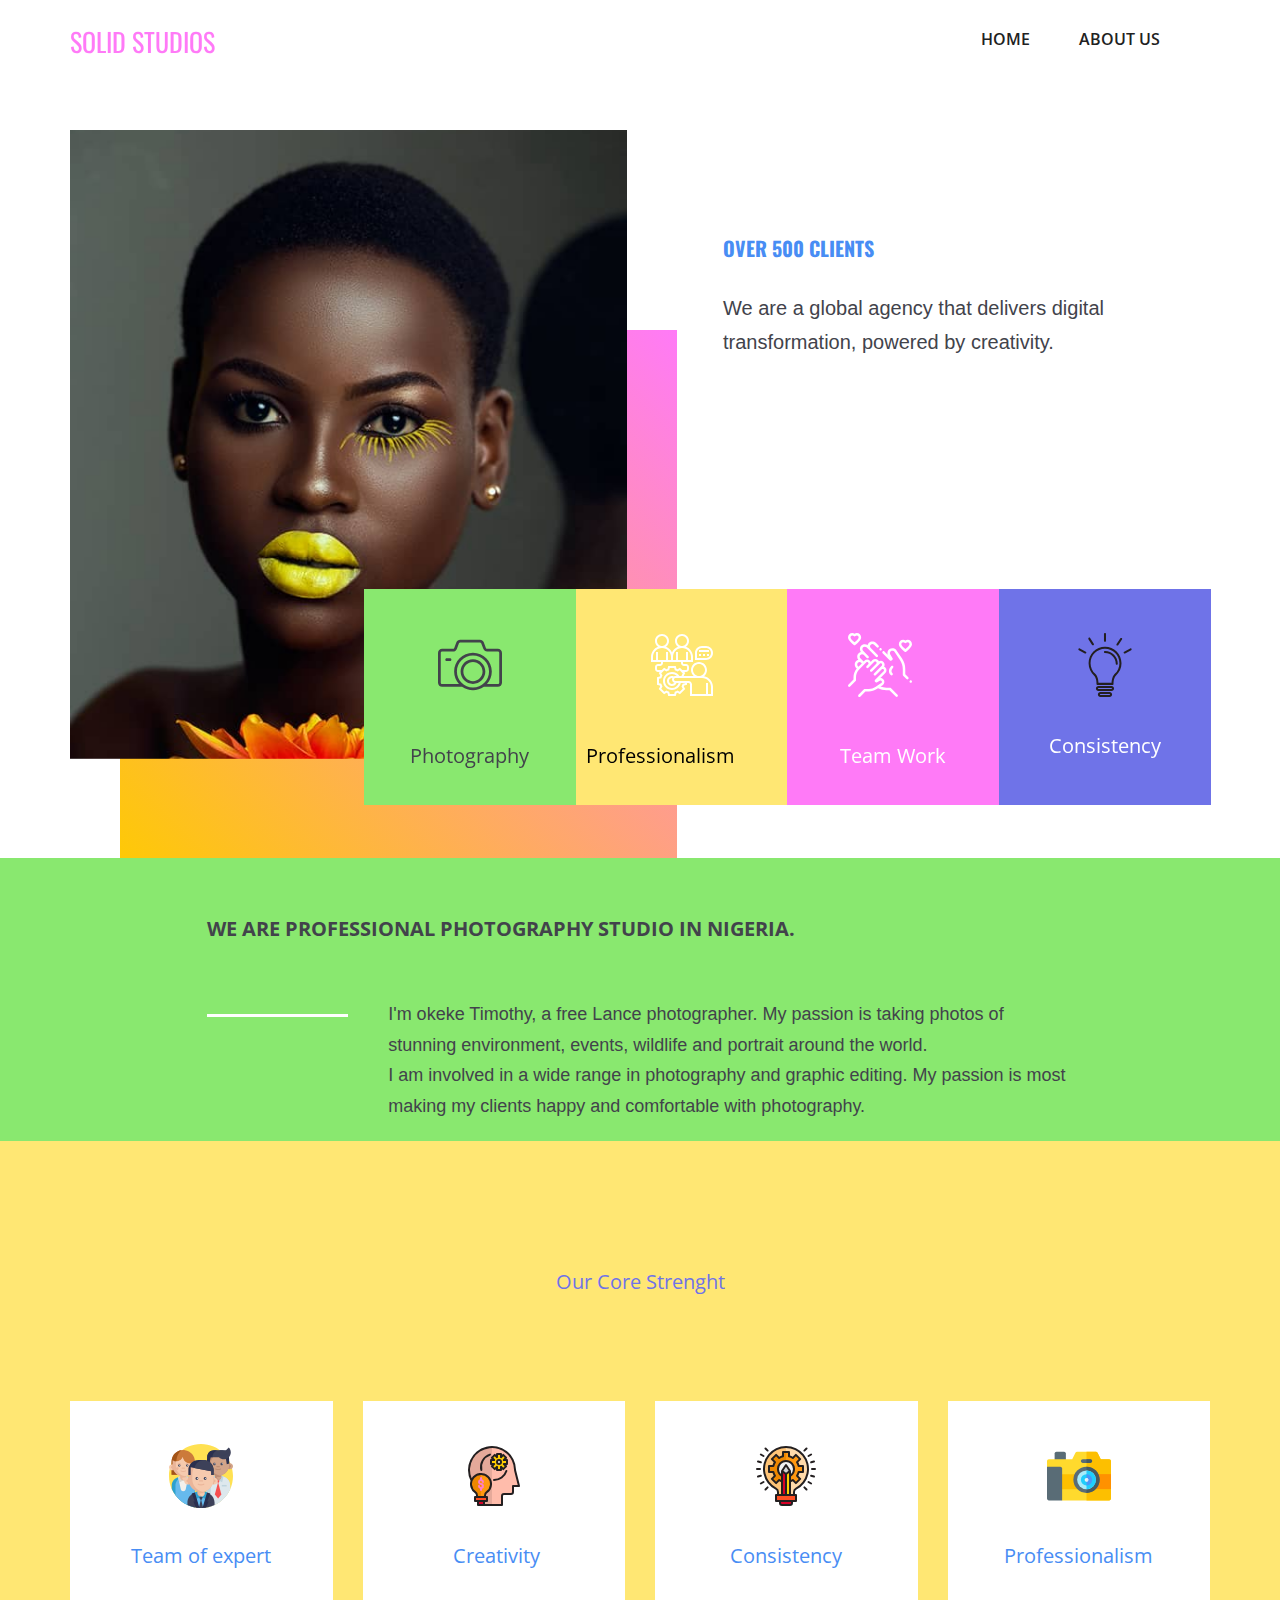
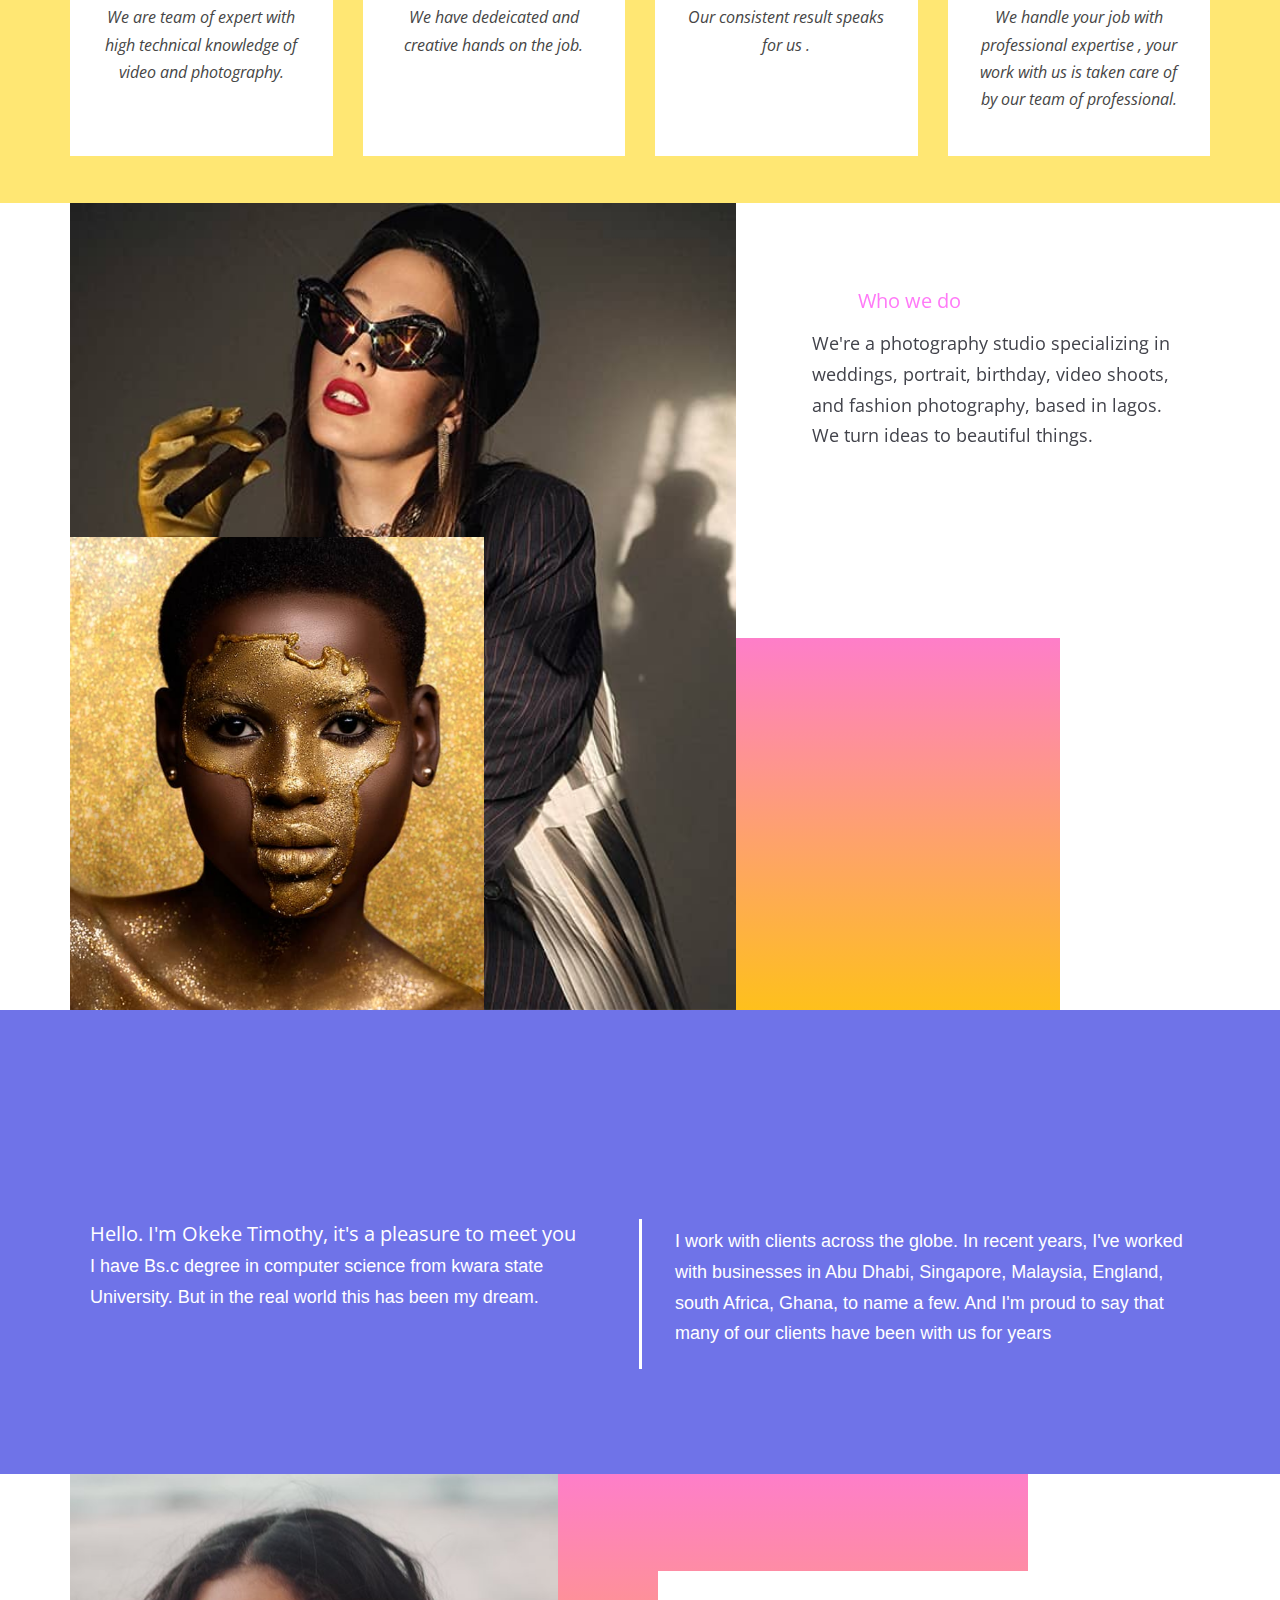
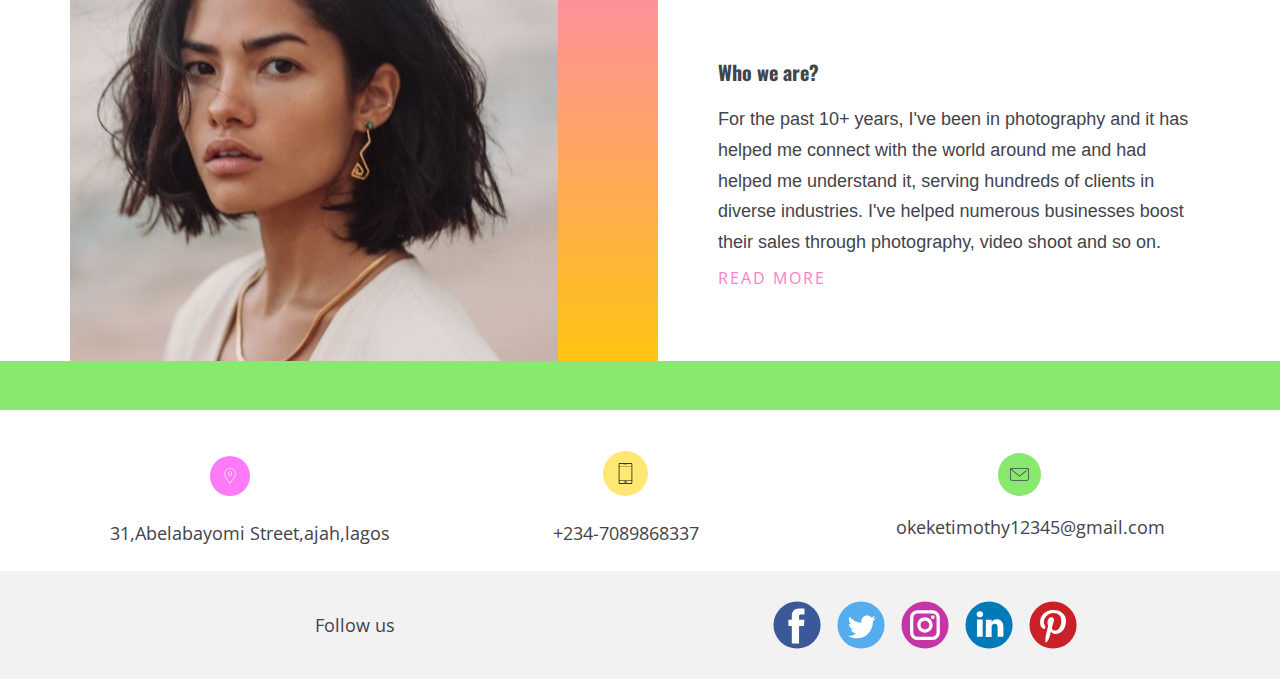
==== index.html @ 41b37c4f "first commit" ====
<!DOCTYPE html>
<html style="font-size: 16px;">

<head>
    <meta name="viewport" content="width=device-width, initial-scale=1.0">
    <meta charset="utf-8">
    <meta name="keywords" content="WHO SAID EDUCATION WAS BORING?, Best Pre School Education!, Service We Provide, Innovative Methodsof Teaching, Best Pre School Education!, Make your Children's life Special, Relaxation and comfort">
    <meta name="description" content="">
    <meta name="page_type" content="np-template-header-footer-from-plugin">
    <title>index</title>
    <link rel="stylesheet" href="solid.css" media="screen">
    <link rel="stylesheet" href="index.css" media="screen">
    <script class="u-script" type="text/javascript" src="jquery.js" defer=""></script>
    <script class="u-script" type="text/javascript" src="solid.js" defer=""></script>
    <link id="u-google-font" rel="stylesheet" href="https://fonts.googleapis.com/css?family=Oswald:200,300,400,500,600,700|Open+Sans:300,300i,400,400i,600,600i,700,700i,800,800i|arial">








    <script type="application/ld+json">
        {
        		"@context": "http://schema.org",
        		"@type": "Organization",
        		"name": "",
        		"url": "index.html",
        		"sameAs": []
        }
    </script>
    <meta property="og:title" content="index">
    <meta property="og:type" content="website">
    <meta name="theme-color" content="#fe7ec9">
    <link rel="canonical" href="index.html">
    <meta property="og:url" content="index.html">
</head>

<body data-home-page-name='index' class="u-backlink-hidden u-body">
    <header class="u-align-left-md u-align-left-sm u-align-left-xs u-clearfix u-header" id="sec-d515">
        <div class="u-align-left u-clearfix u-sheet u-sheet-1">
            <h3 class="u-headline u-text u-text-custom-color-1 u-text-1" data-animation-name="lightSpeedIn" data-animation-duration="1000" data-animation-delay="0" data-animation-direction="">
                <a href="/"></a>
                <a href="/">SOLID STUDIOS</a>
            </h3>
            <nav class="u-menu u-menu-dropdown u-offcanvas u-menu-1">
                <div class="menu-collapse" style="text-transform: uppercase; font-weight: 600;">
                    <a class="u-btn-text u-nav-link" href="#" style="padding: 4px 0; font-size: calc(1em + 8px);">
              <svg class="u-svg-link" preserveAspectRatio="xMidYMin slice" viewBox="0 0 302 302" style="undefined"><use xmlns:xlink="http://www.w3.org/1999/xlink" xlink:href="#svg-a760"></use></svg>
              <svg xmlns="http://www.w3.org/2000/svg" xmlns:xlink="http://www.w3.org/1999/xlink" version="1.1" id="svg-a760" x="0px" y="0px" viewBox="0 0 302 302" style="enable-background:new 0 0 302 302;" xml:space="preserve" class="u-svg-content"><g><rect y="36" width="302" height="30"></rect><rect y="236" width="302" height="30"></rect><rect y="136" width="302" height="30"></rect>
</g><g></g><g></g><g></g><g></g><g></g><g></g><g></g><g></g><g></g><g></g><g></g><g></g><g></g><g></g><g></g></svg>
            </a>
                </div>
                <div class="u-custom-menu u-nav-container">
                    <ul class="u-nav u-spacing-25 u-unstyled u-nav-1">
                        <li class="u-nav-item">
                            <a class="u-button-style u-nav-link u-text-grey-dark-3" href="index.html" style="padding: 6px 10px;">Home</a>
                        </li>
                        <li class="u-nav-item">
                            <a class="u-button-style u-nav-link u-text-grey-dark-3" href="about.html" style="padding: 6px 10px;">About Us</a>
                        </li>
                    </ul>
                </div>
                <div class="u-custom-menu u-nav-container-collapse">
                    <div class="u-black u-container-style u-inner-container-layout u-opacity u-opacity-95 u-sidenav">
                        <div class="u-menu-close"></div>
                        <ul class="u-align-center u-nav u-popupmenu-items u-unstyled u-nav-2">
                            <li class="u-nav-item">
                                <a class="u-button-style u-nav-link" href="index.html" style="padding: 6px 10px;">Home</a>
                            </li>
                            <li class="u-nav-item">
                                <a class="u-button-style u-nav-link" href="about.html" style="padding: 6px 10px;">About Us</a>
                            </li>
                        </ul>
                    </div>
                    <div class="u-black u-menu-overlay u-opacity u-opacity-70"></div>
                </div>
            </nav>
        </div>
    </header>

    <section class="u-clearfix u-white u-section-1" id="sec-fad6">
        <div class="u-clearfix u-sheet u-sheet-1">
            <div class="u-align-left u-container-style u-expanded-width-xs u-group u-similar-fill u-group-1">
                <div class="u-container-layout u-container-layout-1">
                    <h1 class="u-text u-text-custom-color-4 u-text-1">OVER 500 CLIENTS</h1>
                    <p class="u-custom-font u-font-arial u-text u-text-2">We are a global agency that delivers digital transformation, powered by creativity.</p>
                </div>
            </div>
            <div class="u-expanded-width-xs u-gradient u-shape u-shape-rectangle u-shape-1"></div>
            <img src="images/f1.jpeg" alt="" class="u-expanded-width-sm u-expanded-width-xs u-image u-image-default u-image-1" data-animation-name="fadeIn" data-animation-duration="1000" data-animation-delay="0" data-animation-direction="">
            <div class="u-clearfix u-expanded-width-sm u-expanded-width-xs u-layout-wrap u-layout-wrap-1">
                <div class="u-layout">
                    <div class="u-layout-row">
                        <div class="u-container-style u-custom-color-2 u-layout-cell u-left-cell u-size-15 u-size-30-md u-layout-cell-1" data-animation-name="bounceIn" data-animation-duration="1000" data-animation-delay="0" data-animation-direction="">
                            <div class="u-container-layout">
                                <span class="u-icon u-icon-circle u-icon-1">
                    <svg class="u-svg-link" preserveAspectRatio="xMidYMin slice" viewBox="0 0 464 464" style=""><use xmlns:xlink="http://www.w3.org/1999/xlink" xlink:href="#svg-e6e0"></use></svg>
                    <svg xmlns="http://www.w3.org/2000/svg" xmlns:xlink="http://www.w3.org/1999/xlink" version="1.1" id="svg-e6e0" x="0px" y="0px" viewBox="0 0 464 464" style="enable-background:new 0 0 464 464;" xml:space="preserve" class="u-svg-content"><g><g><path d="M433.833,114.351h-77.35c-4.121,0.023-7.831-2.492-9.337-6.328l-15.382-40.272c-4.473-11.602-15.579-19.294-28.013-19.4    h-142.5c-12.442,0.128-23.546,7.837-28.013,19.45l-15.381,40.127c-1.496,3.858-5.202,6.407-9.34,6.423h-78.35    C13.538,114.443,0.083,127.907,0,144.536v216.142c0,16.542,13.625,29.673,30.167,29.673h144.247    c47.329,33.731,110.843,33.731,158.172,0h101.247c16.542,0,30.167-13.131,30.167-29.673V144.536    C463.917,127.907,450.462,114.443,433.833,114.351z M253.5,395.976c-64.328-0.073-116.458-52.203-116.53-116.531    c0.001-64.358,52.173-116.53,116.531-116.529s116.53,52.173,116.529,116.531C370.029,343.804,317.857,395.976,253.5,395.976z     M444,360.678c-0.113,5.457-4.628,9.788-10.085,9.675c-0.027-0.001-0.055-0.001-0.082-0.002h-78.852    c22.613-24.935,35.111-57.409,35.049-91.07c0-75.283-61.247-136.449-136.53-136.449s-136.53,61.125-136.53,136.409    c-0.062,33.673,12.435,66.16,35.049,91.11H30.167c-5.455,0.159-10.006-4.135-10.165-9.591c-0.001-0.027-0.001-0.055-0.002-0.082    V144.536c0.069-5.589,4.578-10.106,10.167-10.185h78.35c12.394-0.011,23.514-7.62,28.013-19.169l15.382-40.269    c1.48-3.889,5.177-6.486,9.337-6.562h142.5c4.168,0.095,7.861,2.709,9.337,6.608l15.383,40.13    c4.489,11.57,15.604,19.213,28.014,19.262h77.35c5.589,0.079,10.098,4.596,10.167,10.185L444,360.678z"></path>
</g>
</g><g><g><path d="M253.5,189.751c-49.535-0.001-89.691,40.155-89.692,89.69s40.155,89.691,89.69,89.692s89.691-40.155,89.692-89.69    c0,0,0-0.001,0-0.001C343.134,229.93,303.012,189.807,253.5,189.751z M323.19,279.442c-0.041,38.472-31.218,69.65-69.69,69.694    v-0.003c-38.489,0.001-69.691-31.201-69.692-69.69c-0.001-38.489,31.201-69.691,69.69-69.692    C291.987,209.75,323.189,240.952,323.19,279.442C323.19,279.441,323.19,279.442,323.19,279.442z"></path>
</g>
</g><g><g><path d="M87,183.351H63c-5.523,0-10,4.477-10,10s4.477,10,10,10h24c5.523,0,10-4.477,10-10S92.523,183.351,87,183.351z"></path>
</g>
</g><g></g><g></g><g></g><g></g><g></g><g></g><g></g><g></g><g></g><g></g><g></g><g></g><g></g><g></g><g></g></svg>
                  </span>
                                <p class="u-align-center u-text u-text-3">Photography</p>
                            </div>
                        </div>
                        <div class="u-container-style u-custom-color-3 u-layout-cell u-size-15 u-size-30-md u-layout-cell-2" data-animation-name="bounceIn" data-animation-duration="1000" data-animation-delay="0" data-animation-direction="">
                            <div class="u-container-layout">
                                <span class="u-icon u-icon-circle u-text-body-alt-color u-icon-2">
                    <svg class="u-svg-link" preserveAspectRatio="xMidYMin slice" viewBox="0 0 64 64" style=""><use xmlns:xlink="http://www.w3.org/1999/xlink" xlink:href="#svg-3c6d"></use></svg>
                    <svg xmlns="http://www.w3.org/2000/svg" id="svg-3c6d" enable-background="new 0 0 64 64" viewBox="0 0 64 64" class="u-svg-content"><path d="m54.049 43.199c1.799-1.469 2.951-3.701 2.951-6.199 0-4.411-3.589-8-8-8s-8 3.589-8 8c0 2.39 1.059 4.533 2.726 6h-9.745c-.066-.155-.12-.311-.192-.466l1.493-2.465-1.069-1.069h1.787c1.654 0 3-1.346 3-3v-2c0-1.654-1.346-3-3-3h-2c-.552 0-1-.448-1-1v-1h10v-5c0-4.663-2.921-8.647-7.025-10.245 1.825-1.265 3.025-3.372 3.025-5.755 0-3.859-3.141-7-7-7s-7 3.141-7 7c0 2.383 1.2 4.49 3.025 5.755-2.673 1.041-4.837 3.093-6.025 5.689-1.188-2.596-3.352-4.649-6.025-5.689 1.825-1.265 3.025-3.372 3.025-5.755 0-3.859-3.141-7-7-7s-7 3.141-7 7c0 2.383 1.2 4.49 3.025 5.755-4.104 1.598-7.025 5.582-7.025 10.245v5h10v1c0 .552-.448 1-1 1h-2c-1.654 0-3 1.346-3 3v2c0 1.654 1.346 3 3 3h1.787l-1.069 1.069 1.492 2.465c-.154.331-.293.663-.416.995l-2.794.687v7.568l2.794.687c.123.332.262.664.416.995l-1.492 2.465 5.352 5.352 2.465-1.492c.33.154.663.293.995.416l.686 2.793h7.568l.687-2.794c.332-.123.664-.262.995-.416l2.465 1.492 5.352-5.352-1.492-2.465c.154-.33.293-.663.416-.995l2.793-.686v-1.784h1.5c.827 0 1.5.673 1.5 1.5v11.5h23v-9c0-5.365-3.863-9.838-8.951-10.801zm-11.049-6.199c0-3.309 2.691-6 6-6s6 2.691 6 6-2.691 6-6 6-6-2.691-6-6zm-16-29c0-2.757 2.243-5 5-5s5 2.243 5 5-2.243 5-5 5-5-2.243-5-5zm5 7c4.963 0 9 4.037 9 9v3h-3v-8h-2v8h-8v-8h-2v8h-3v-3c0-4.963 4.037-9 9-9zm-25-7c0-2.757 2.243-5 5-5s5 2.243 5 5-2.243 5-5 5-5-2.243-5-5zm-4 16c0-4.963 4.037-9 9-9s9 4.037 9 9v3h-3v-8h-2v8h-8v-8h-2v8h-3zm5 13c-.552 0-1-.448-1-1v-2c0-.552.448-1 1-1h2c1.654 0 3-1.346 3-3v-1h8 2 8v1c0 1.654 1.346 3 3 3h2c.552 0 1 .448 1 1v2c0 .552-.448 1-1 1h-3.787l-2.282-2.282-2.465 1.492c-.331-.154-.663-.293-.995-.416l-.687-2.794h-7.568l-.687 2.794c-.332.123-.664.262-.995.416l-2.465-1.492-2.282 2.282zm27 13.216-2.345.577-.17.534c-.182.573-.425 1.154-.723 1.727l-.259.498 1.255 2.074-3.133 3.133-2.074-1.255-.498.259c-.573.298-1.154.541-1.725.722l-.536.169-.576 2.346h-4.432l-.577-2.345-.534-.17c-.573-.182-1.154-.425-1.727-.723l-.498-.259-2.074 1.255-3.133-3.133 1.255-2.074-.259-.498c-.298-.573-.541-1.154-.722-1.725l-.169-.536-2.346-.576v-4.432l2.347-.577.169-.536c.181-.57.424-1.151.722-1.725l.259-.498-1.255-2.074 3.133-3.133 2.074 1.255.498-.259c.573-.298 1.154-.541 1.725-.722l.536-.169.576-2.346h4.432l.577 2.347.536.169c.57.181 1.151.424 1.725.722l.498.259 2.074-1.255 3.133 3.133-1.255 2.074.259.498c.009.018.017.036.026.054h-2.329c-1.663-2.475-4.46-4.001-7.46-4.001-4.963 0-9 4.037-9 9s4.037 9 9 9c4.231 0 7.858-2.953 8.775-7h4.225zm-10.611-.414c-.554.733-1.424 1.198-2.389 1.198-1.654 0-3-1.346-3-3s1.346-3 3-3c.111 0 .218.03.328.043-.206.445-.328.935-.328 1.457 0 1.539 1.005 2.835 2.389 3.302zm-.459-6.413c-.609-.254-1.266-.389-1.93-.389-2.757 0-5 2.243-5 5s2.243 5 5 5c2.013 0 3.796-1.202 4.581-3h2.125c-.868 2.916-3.571 5-6.706 5-3.859 0-7-3.141-7-7s3.141-7 7-7c1.846 0 3.597.74 4.891 2h-1.391c-.567 0-1.096.149-1.57.389zm37.07 17.611h-3v-11h-2v11h-14v-9.5c0-1.93-1.57-3.5-3.5-3.5h-13c-.827 0-1.5-.673-1.5-1.5s.673-1.5 1.5-1.5h26.5c4.963 0 9 4.037 9 9z"></path><path d="m63 20c0-3.859-3.141-7-7-7h-4c-3.859 0-7 3.141-7 7v7h11c3.859 0 7-3.141 7-7zm-16 0c0-2.757 2.243-5 5-5h4c2.757 0 5 2.243 5 5s-2.243 5-5 5h-9z"></path><path d="m49 21h2v2h-2z"></path><path d="m53 21h2v2h-2z"></path><path d="m57 21h2v2h-2z"></path><path d="m49 17h10v2h-10z"></path></svg>
                  </span>
                                <p class="u-text u-text-black u-text-4">Professionalism</p>
                            </div>
                        </div>
                        <div class="u-container-style u-custom-color-1 u-layout-cell u-size-15 u-size-30-md u-layout-cell-3" data-animation-name="bounceIn" data-animation-duration="1000" data-animation-delay="0" data-animation-direction="">
                            <div class="u-container-layout">
                                <span class="u-icon u-icon-circle u-icon-3">
                    <svg class="u-svg-link" preserveAspectRatio="xMidYMin slice" viewBox="0 0 512 512" style=""><use xmlns:xlink="http://www.w3.org/1999/xlink" xlink:href="#svg-a707"></use></svg>
                    <svg xmlns="http://www.w3.org/2000/svg" xmlns:xlink="http://www.w3.org/1999/xlink" version="1.1" id="svg-a707" x="0px" y="0px" viewBox="0 0 512 512" style="enable-background:new 0 0 512 512;" xml:space="preserve" class="u-svg-content"><g><g><path d="M396.439,494.006l-53.706-53.713c-1.876-1.875-4.419-2.929-7.071-2.929c-0.005,0-0.01,0-0.014,0l-28.815,0.041    c-0.063,0-0.126,0-0.189,0c-15.906,0-31.84-2.925-46.753-8.506l17.291-11.595c7.078-4.746,11.837-11.973,13.402-20.35    c1.564-8.378-0.266-16.836-5.154-23.818c-6.078-8.68-15.866-13.392-25.832-13.392c-0.162,0-0.324,0.001-0.487,0.004l39.829-39.829    c12.083-12.084,12.083-31.746,0-43.83c-2.94-2.94-6.367-5.215-10.099-6.753c2.766-4.702,4.245-10.073,4.245-15.672    c0-8.278-3.224-16.062-9.077-21.916c-5.854-5.854-13.637-9.078-21.916-9.078c-5.599,0-10.969,1.48-15.672,4.246    c-1.538-3.732-3.813-7.159-6.753-10.1c-5.854-5.854-13.637-9.078-21.916-9.078s-16.062,3.224-21.916,9.078l-14.301,14.301    c-1.521-3.351-3.642-6.439-6.322-9.12c-5.854-5.854-13.637-9.077-21.916-9.077c-8.279,0-16.062,3.224-21.916,9.077l-6.339,6.339    L99.271,202.71c-7.486-7.486-7.486-19.667,0-27.153c7.013-7.013,18.145-7.455,25.678-1.33l24.958,24.959    c1.953,1.953,4.512,2.929,7.071,2.929s5.119-0.977,7.071-2.929c3.905-3.905,3.905-10.237,0-14.142l-43.056-43.056    c-7.486-7.487-7.486-19.668,0-27.154c7.486-7.487,19.668-7.486,27.154,0l75.437,75.582c1.953,1.953,4.512,2.929,7.071,2.929    c2.559,0,5.119-0.977,7.071-2.929c3.905-3.905,3.905-10.237,0-14.142l-57.339-57.485c-6.125-7.534-5.682-18.665,1.33-25.677    c7.487-7.486,19.669-7.486,27.154,0l21.008,21.009c3.906,3.906,10.238,3.906,14.142,0c3.905-3.905,3.906-10.237,0-14.142    L223.013,78.97c-15.285-15.284-40.154-15.283-55.438,0c-5.051,5.051-8.421,11.151-10.134,17.604    c-6.621-4.778-14.545-7.363-22.871-7.363c-10.471,0-20.315,4.078-27.719,11.481c-13.758,13.758-15.124,35.279-4.114,50.589    c-6.454,1.712-12.556,5.083-17.608,10.135c-14.424,14.425-15.228,37.382-2.427,52.767c-6.311,1.743-12.27,5.08-17.221,10.031    c-15.283,15.284-15.283,40.153,0,55.438l4.463,4.463c-16.875,20.262-26.046,45.543-26.008,72.24l0.024,16.564L2.929,413.953    c-3.905,3.905-3.905,10.237,0,14.143c1.953,1.952,4.512,2.929,7.071,2.929s5.119-0.977,7.071-2.929l43.966-43.967    c1.879-1.879,2.933-4.429,2.929-7.086l-0.03-20.715c-0.036-24.854,9.625-48.223,27.2-65.798l49.626-49.627    c0,0,0-0.001,0.001-0.001l4.76-4.76c2.076-2.077,4.836-3.22,7.773-3.22c2.937,0,5.697,1.143,7.773,3.22    c2.077,2.076,3.22,4.836,3.22,7.773c0,2.521-0.848,4.91-2.402,6.85l-13.219,13.219c-3.905,3.905-3.905,10.237,0,14.143    c0.009,0.009,0.019,0.016,0.027,0.025c0.009,0.009,0.016,0.018,0.025,0.027c1.953,1.952,4.512,2.929,7.071,2.929    c2.559,0,5.119-0.977,7.071-2.929l47.114-47.219c2.076-2.077,4.836-3.22,7.773-3.22c2.937,0,5.697,1.144,7.773,3.22    c3.99,3.99,4.261,10.308,0.821,14.62l-47.988,48.093c-3.905,3.905-3.905,10.237,0,14.143c1.953,1.952,4.512,2.929,7.071,2.929    c2.559,0,5.119-0.977,7.071-2.929l61.819-61.924c2.076-2.077,4.836-3.22,7.773-3.22s5.697,1.144,7.773,3.22    c4.286,4.286,4.286,11.26,0,15.546l-61.923,61.818c-3.905,3.905-3.906,10.237,0,14.143c3.906,3.904,10.238,3.905,14.142,0    l48.094-47.988c4.311-3.441,10.629-3.17,14.619,0.822c4.286,4.285,4.286,11.26,0,15.545l-67.515,67.517    c-4.756,4.755-5.196,12.047-1.045,17.339c4.15,5.292,11.338,6.603,17.09,3.116l20.397-12.365    c5.142-3.119,11.872-1.702,15.321,3.225c1.781,2.543,2.447,5.623,1.877,8.675c-0.57,3.05-2.303,5.682-4.88,7.41l-47.189,31.644    c-15.355,10.297-33.236,15.736-51.722,15.736c-0.043,0-0.088,0-0.131,0l-32.051-0.046c-0.005,0-0.009,0-0.014,0    c-2.652,0-5.196,1.054-7.071,2.929l-43.967,43.967c-3.905,3.905-3.905,10.237,0,14.143c1.953,1.952,4.512,2.929,7.071,2.929    c2.559,0,5.119-0.977,7.071-2.929l41.032-41.032l27.901,0.04c0.053,0,0.104,0,0.158,0c22.465,0,44.201-6.612,62.861-19.125    l10.105-6.776c20.649,9.964,43.623,15.233,66.546,15.233c0.071,0,0.146,0,0.218,0l24.664-0.035l50.776,50.776    c1.953,1.952,4.512,2.929,7.071,2.929s5.119-0.977,7.071-2.929C400.344,504.244,400.344,497.912,396.439,494.006z     M104.355,249.027c-0.001,0.001-0.001,0.001-0.002,0.002l-20.606,20.606l-4.123-4.123c-7.486-7.487-7.486-19.668,0-27.154    c7.013-7.013,18.145-7.455,25.678-1.33l5.526,5.526L104.355,249.027z"></path>
</g>
</g><g><g><path d="M509.07,381.382c-1.86-1.87-4.44-2.93-7.07-2.93s-5.21,1.06-7.07,2.93c-1.86,1.86-2.93,4.43-2.93,7.07    c0,2.63,1.07,5.21,2.93,7.069c1.86,1.86,4.44,2.931,7.07,2.931s5.21-1.07,7.07-2.931c1.86-1.87,2.93-4.439,2.93-7.069    C512,385.811,510.93,383.242,509.07,381.382z"></path>
</g>
</g><g><g><path d="M482.18,354.488l-23.886-23.886l0.058-40.432c0.043-30.548-8.926-60.105-25.94-85.477l-44.015-65.638    c-6.012-8.966-15.167-14.995-25.778-16.977c-10.612-1.982-21.325,0.337-30.167,6.529c-14.488,10.145-20.249,28.449-15.126,44.675    l-26.135-26.136c-3.905-3.904-10.237-3.904-14.143,0c-3.905,3.905-3.905,10.237,0,14.143l56.144,56.144    c5.194,5.194,13.161,5.675,18.941,1.14c5.78-4.534,7.212-12.385,3.403-18.668l-17.2-28.372c-5.4-8.908-2.946-20.567,5.587-26.542    c4.404-3.083,9.743-4.238,15.024-3.251c5.285,0.987,9.844,3.99,12.838,8.455l44.015,65.638    c14.791,22.058,22.589,47.753,22.551,74.309l-0.063,44.582c-0.004,2.657,1.05,5.207,2.929,7.086l26.821,26.821    c1.953,1.952,4.512,2.929,7.071,2.929s5.119-0.977,7.071-2.929C486.085,364.726,486.085,358.394,482.18,354.488z"></path>
</g>
</g><g><g><path d="M267.68,123.642c-1.85-1.86-4.43-2.93-7.06-2.93c-2.64,0-5.21,1.07-7.08,2.93c-1.86,1.86-2.93,4.44-2.93,7.07    c0,2.64,1.07,5.21,2.93,7.07c1.87,1.86,4.44,2.93,7.08,2.93c2.63,0,5.2-1.07,7.06-2.93c1.87-1.86,2.94-4.44,2.94-7.07    S269.55,125.502,267.68,123.642z"></path>
</g>
</g><g><g><path d="M360.485,278.824c3.905-3.905,3.905-10.237,0-14.143c-3.905-3.904-10.237-3.904-14.143,0l-4.362,4.362    c-18.674,18.675-18.674,49.061,0,67.735c1.953,1.952,4.512,2.929,7.071,2.929c2.559,0,5.119-0.977,7.071-2.929    c3.905-3.905,3.906-10.237,0-14.143c-10.876-10.876-10.876-28.574,0-39.45L360.485,278.824z"></path>
</g>
</g><g><g><path d="M477.299,54.002c-6.357,0-12.571,1.804-17.944,5.103c-5.373-3.299-11.587-5.103-17.944-5.103    c-19.134,0-34.701,15.852-34.701,35.335c0,11.042,7.939,24.303,24.271,40.543c10.996,10.934,21.843,19.256,22.3,19.605    c1.792,1.371,3.933,2.056,6.074,2.056s4.281-0.685,6.074-2.056c0.457-0.349,11.304-8.672,22.3-19.605    C504.061,113.641,512,100.379,512,89.337C512,69.853,496.433,54.002,477.299,54.002z M459.352,128.748    c-16.712-13.88-32.642-31.59-32.642-39.411c0-8.456,6.595-15.335,14.701-15.335c4.032,0,7.794,1.671,10.594,4.707    c1.894,2.052,4.558,3.219,7.35,3.219s5.457-1.167,7.35-3.219c2.8-3.035,6.562-4.707,10.594-4.707    c8.106,0,14.701,6.879,14.701,15.335C492,97.138,476.065,114.853,459.352,128.748z"></path>
</g>
</g><g><g><path d="M70.589,0.003c-6.357,0-12.571,1.804-17.944,5.103c-5.373-3.299-11.587-5.103-17.944-5.103    C15.567,0.002,0,15.853,0,35.337C0,46.379,7.939,59.64,24.271,75.88c10.996,10.934,21.844,19.257,22.3,19.606    c1.792,1.371,3.933,2.056,6.074,2.056s4.281-0.685,6.074-2.056c0.457-0.349,11.304-8.672,22.3-19.605    c16.332-16.24,24.271-29.501,24.271-40.543C105.29,15.854,89.723,0.003,70.589,0.003z M52.642,74.748    C35.929,60.868,20,43.159,20,35.337c0-8.456,6.595-15.335,14.701-15.335c4.032,0,7.794,1.671,10.594,4.707    c1.894,2.052,4.558,3.219,7.35,3.219s5.457-1.167,7.35-3.219c2.8-3.035,6.562-4.707,10.594-4.707    c8.106,0,14.701,6.879,14.701,15.335C85.29,43.137,69.355,60.853,52.642,74.748z"></path>
</g>
</g><g></g><g></g><g></g><g></g><g></g><g></g><g></g><g></g><g></g><g></g><g></g><g></g><g></g><g></g><g></g></svg>
                  </span>
                                <p class="u-align-center u-text u-text-5">Team Work</p>
                            </div>
                        </div>
                        <div class="u-container-style u-custom-color-5 u-layout-cell u-right-cell u-size-15 u-size-30-md u-layout-cell-4" data-animation-name="bounceIn" data-animation-duration="1000" data-animation-delay="0" data-animation-direction="">
                            <div class="u-container-layout">
                                <span class="u-icon u-icon-circle u-text-white u-icon-4">
                    <svg class="u-svg-link" preserveAspectRatio="xMidYMin slice" viewBox="0 0 432.4 432.4" style=""><use xmlns:xlink="http://www.w3.org/1999/xlink" xlink:href="#svg-a753"></use></svg>
                    <svg xmlns="http://www.w3.org/2000/svg" xmlns:xlink="http://www.w3.org/1999/xlink" version="1.1" id="svg-a753" x="0px" y="0px" viewBox="0 0 432.4 432.4" style="enable-background:new 0 0 432.4 432.4;" xml:space="preserve" class="u-svg-content"><g><g><g><path style="fill:#231F20;" d="M216.529,93.2c-61.2,0-111.2,50-111.2,111.2c0,32,14,62.8,37.6,83.6c17.6,17.6,16,55.2,15.6,55.6     c0,2,0.4,3.6,2,5.2c1.2,1.2,3.2,2,4.8,2h102c2,0,3.6-0.8,4.8-2c1.2-1.2,2-3.2,2-5.2c0-0.4-2-38,15.6-55.6     c0.4-0.4,0.8-0.8,1.2-1.2c23.2-21.2,36.8-51.2,36.8-82.4C327.729,143.2,277.729,93.2,216.529,93.2z M280.529,277.6     c-0.4,0.4-1.2,1.2-1.2,1.6c-15.6,16.8-18.4,44.4-18.8,57.6h-88.4c-0.4-13.2-3.2-42-20-59.2c-21.2-18.4-33.6-45.2-33.6-73.6     c0-54,43.6-97.6,97.6-97.6s97.6,43.6,97.6,97.6C313.729,232.4,301.729,259.2,280.529,277.6z"></path><path style="fill:#231F20;" d="M216.129,121.6c-3.6,0-6.8,3.2-6.8,6.8c0,3.6,3.2,6.8,6.8,6.8c40.4,0,72.8,32.8,72.8,72.8     c0,3.6,3.2,6.8,6.8,6.8c3.6,0,6.8-3.2,6.8-6.8C302.929,160.4,264.129,121.6,216.129,121.6z"></path><path style="fill:#231F20;" d="M260.529,358.4h-88.8c-9.2,0-16.8,7.6-16.8,16.8s7.6,16.8,16.8,16.8h88.4     c9.6-0.4,17.2-7.6,17.2-16.8C277.329,366,269.729,358.4,260.529,358.4z M260.529,378h-88.8c-1.6,0-3.2-1.2-3.2-3.2     s1.2-3.2,3.2-3.2h88.4c1.6,0,3.2,1.2,3.2,3.2S262.129,378,260.529,378z"></path><path style="fill:#231F20;" d="M247.329,398.8h-62.4c-9.2,0-16.8,7.6-16.8,16.8s7.6,16.8,16.8,16.8h62.4     c9.2,0,16.8-7.6,16.8-16.8C264.129,406,256.529,398.8,247.329,398.8z M247.329,418.4h-62.4c-1.6,0-3.2-1.2-3.2-3.2     s1.2-3.2,3.2-3.2h62.4c1.6,0,3.2,1.2,3.2,3.2S248.929,418.4,247.329,418.4z"></path><path style="fill:#231F20;" d="M216.129,60c4,0,6.8-3.2,6.8-6.8V6.8c0-3.6-3.2-6.8-6.8-6.8c-3.6,0-6.8,3.2-6.8,6.8v46.4     C209.329,56.8,212.529,60,216.129,60z"></path><path style="fill:#231F20;" d="M329.329,34.4c-3.2-2.4-7.2-1.2-9.2,1.6l-25.6,38.4c-2.4,3.2-1.6,7.6,1.6,9.6     c1.2,0.8,2.4,1.2,3.6,1.2c2.4,0,4.4-1.2,5.6-3.2l25.6-38.4C333.329,40.8,332.529,36.4,329.329,34.4z"></path><path style="fill:#231F20;" d="M134.929,83.6c1.2,0,2.4-0.4,3.6-1.2c3.2-2,4-6.4,2-9.6l-24.8-38.8c-2-3.2-6.4-4-9.6-2     s-4,6.4-2,9.6l24.8,38.8C130.529,82.8,132.529,83.6,134.929,83.6z"></path><path style="fill:#231F20;" d="M86.529,126l-40.4-22c-3.2-1.6-7.6-0.4-9.2,2.8c-2,3.2-0.8,7.6,2.8,9.2l40.4,22     c1.2,0.4,2,0.8,3.2,0.8c2.4,0,4.8-1.2,6-3.6C90.929,132,89.729,127.6,86.529,126z"></path><path style="fill:#231F20;" d="M395.729,106.8c-1.6-3.2-6-4.4-9.2-2.8l-40.8,22c-3.2,1.6-4.4,6-2.8,9.2c1.2,2.4,3.6,3.6,6,3.6     c1.2,0,2.4-0.4,3.2-0.8l40.8-22C396.129,114.4,397.329,110,395.729,106.8z"></path>
</g>
</g>
</g><g></g><g></g><g></g><g></g><g></g><g></g><g></g><g></g><g></g><g></g><g></g><g></g><g></g><g></g><g></g></svg>
                  </span>
                                <p class="u-align-center u-text u-text-6">Consistency</p>
                            </div>
                        </div>
                    </div>
                </div>
            </div>
        </div>
    </section>
    <section class="u-clearfix u-custom-color-2 u-section-2" id="sec-d1bd">
        <div class="u-clearfix u-sheet u-sheet-1">
            <div class="u-clearfix u-expanded-width-md u-expanded-width-sm u-expanded-width-xs u-layout-wrap u-layout-wrap-1">
                <div class="u-layout">
                    <div class="u-layout-col">
                        <div class="u-size-30">
                            <div class="u-layout-row">
                                <div class="u-align-left u-container-style u-layout-cell u-left-cell u-right-cell u-size-60 u-layout-cell-1">
                                    <div class="u-container-layout u-valign-middle u-container-layout-1">
                                        <p class="u-align-left-md u-align-left-xs u-text u-text-1">WE ARE PROFESSIONAL PHOTOGRAPHY STUDIO IN NIGERIA.</p>
                                    </div>
                                </div>
                            </div>
                        </div>
                        <div class="u-size-30">
                            <div class="u-layout-row">
                                <div class="u-align-center-lg u-align-center-md u-align-center-xl u-align-left-sm u-align-left-xs u-container-style u-layout-cell u-left-cell u-size-12 u-layout-cell-2">
                                    <div class="u-container-layout u-valign-top">
                                        <div class="u-align-left u-border-3 u-border-white u-line u-line-horizontal u-line-1"></div>
                                    </div>
                                </div>
                                <div class="u-align-left u-container-style u-layout-cell u-right-cell u-size-48 u-layout-cell-3">
                                    <div class="u-container-layout u-valign-top u-container-layout-3">
                                        <p class="u-align-left-xs u-custom-font u-expanded-width-xs u-font-arial u-text u-text-2">I'm okeke Timothy, a free Lance photographer. My passion is taking photos of stunning environment, events, wildlife and portrait around the world.
                                            <br>I am involved in a wide range in photography and graphic editing. My passion is most making my clients happy and comfortable with photography.
                                            <br>
                                        </p>
                                    </div>
                                </div>
                            </div>
                        </div>
                    </div>
                </div>
            </div>
        </div>
    </section>
    <section class="u-clearfix u-custom-color-3 u-section-3" id="sec-aaa7">
        <div class="u-clearfix u-sheet u-sheet-1">
            <div class="u-container-style u-expanded-width-md u-expanded-width-sm u-expanded-width-xs u-group u-group-1">
                <div class="u-container-layout u-container-layout-1">
                    <p class="u-align-center u-text u-text-custom-color-5 u-text-1">Our Core Strenght</p>
                </div>
            </div>
            <div class="u-clearfix u-disable-padding u-expanded-width u-gutter-30 u-layout-wrap u-layout-wrap-1">
                <div class="u-gutter-0 u-layout">
                    <div class="u-layout-row">
                        <div class="u-border-no-bottom u-border-no-left u-border-no-right u-border-no-top u-container-style u-layout-cell u-left-cell u-size-15 u-size-30-md u-white u-layout-cell-1">
                            <div class="u-container-layout u-padding-6">
                                <span class="u-icon u-icon-circle u-text-palette-1-base u-icon-1">
                    <svg class="u-svg-link" preserveAspectRatio="xMidYMin slice" viewBox="0 0 512 512" style=""><use xmlns:xlink="http://www.w3.org/1999/xlink" xlink:href="#svg-d707"></use></svg>
                    <svg xmlns="http://www.w3.org/2000/svg" viewBox="0 0 512 512" id="svg-d707" class="u-svg-content"><path d="m512 256c0 37.867188-8.222656 73.8125-22.976562 106.152344-25.222657 55.285156-69.539063 100.015625-124.511719 125.785156-9.957031 4.660156-20.269531 8.703125-30.886719 12.066406-11.941406 3.816406-24.261719 6.75-36.90625 8.765625-.050781.011719-.113281.023438-.167969.023438-6.203125.992187-12.464843 1.753906-18.804687 2.289062-1.351563.113281-2.707032.21875-4.066406.3125-1.914063.125-3.835938.238281-5.769532.324219-3.949218.1875-7.917968.28125-11.910156.28125-4.097656 0-8.160156-.09375-12.203125-.292969-1.828125-.082031-3.660156-.1875-5.488281-.324219-1.367188-.09375-2.726563-.1875-4.085938-.300781-6.488281-.542969-12.914062-1.339843-19.253906-2.363281-3.03125-.492188-6.050781-1.023438-9.039062-1.621094-12.96875-2.570312-25.570313-6.109375-37.742188-10.5625-7.054688-2.570312-13.960938-5.445312-20.710938-8.609375-2.296874-1.078125-4.585937-2.195312-6.855468-3.355469-5.828125-2.945312-11.523438-6.113281-17.082032-9.488281-27.847656-16.863281-52.214843-38.890625-71.796874-64.75-11.753907-15.527343-21.773438-32.433593-29.777344-50.449219-14.117188-31.742187-21.964844-66.894531-21.964844-103.882812 0-141.386719 114.613281-256 256-256s256 114.613281 256 256zm0 0" fill="#ffe152"></path><path d="m205.929688 332.214844v174.882812c-12.96875-2.570312-25.570313-6.109375-37.742188-10.5625-7.054688-2.570312-13.960938-5.445312-20.710938-8.609375-2.296874-1.078125-4.585937-2.195312-6.855468-3.355469-5.828125-2.945312-11.523438-6.113281-17.082032-9.488281-27.847656-16.863281-52.214843-38.890625-71.796874-64.75-11.753907-15.527343-21.773438-32.433593-29.777344-50.449219v-27.667968c0-32.097656 21.796875-59.109375 51.398437-67.019532 1.085938-.292968 2.171875-.566406 3.28125-.792968 2.933594-.648438 5.953125-1.089844 9.027344-1.339844 1.871094-.144531 3.761719-.230469 5.671875-.230469h45.191406c5.046875 0 9.96875.535157 14.714844 1.570313.269531.050781.542969.113281.8125.175781.796875.179687 1.601562.375 2.382812.585937.023438.011719.042969.011719.0625.019532 7.816407 2.089844 15.078126 5.507812 21.546876 10 18.054687 12.527344 29.875 33.394531 29.875 57.03125zm0 0" fill="#2ba1cf"></path><path d="m205.929688 332.214844v174.882812c-12.96875-2.570312-25.570313-6.109375-37.742188-10.5625-7.054688-2.570312-13.960938-5.445312-20.710938-8.609375-2.296874-1.078125-4.585937-2.195312-6.855468-3.355469-5.828125-2.945312-11.523438-6.113281-17.082032-9.488281-27.847656-16.863281-52.214843-38.890625-71.796874-64.75v-78.117187c0-32.097656 21.796874-59.109375 51.398437-67.019532 1.089844-.292968 2.175781-.566406 3.28125-.792968 2.9375-.648438 5.957031-1.089844 9.027344-1.339844 1.871093-.144531 3.761719-.230469 5.675781-.230469h15.410156c5.046875 0 9.96875.535157 14.714844 1.570313.269531.050781.542969.113281.8125.175781.796875.179687 1.601562.375 2.382812.585937.023438.011719.042969.011719.0625.019532 7.816407 2.089844 15.078126 5.507812 21.546876 10 18.054687 12.527344 29.875 33.394531 29.875 57.03125zm0 0" fill="#66baed"></path><path d="m154.679688 264.398438-.164063.785156-20.757813 96.542968c-1.992187 9.277344-10.15625 16.003907-19.640624 16.011719-.058594 0-.113282 0-.167969 0-.0625 0-.121094 0-.183594 0-9.488281-.007812-17.648437-6.734375-19.640625-16.011719l-20.757812-96.535156-.164063-.792968zm0 0" fill="#f2f0ec"></path><path d="m113.941406 291.238281-31.238281 17.359375-9.5-44.199218 19.410156-11.429688" fill="#d8d5d0"></path><path d="m113.941406 291.238281 31.238282 17.359375 9.5-44.199218-19.410157-11.429688" fill="#d8d5d0"></path><path d="m20.675781 246.109375v-104.640625c0-10.632812 1.773438-21.050781 5.273438-30.964844 13.097656-37.265625 48.460937-62.3125 87.996093-62.3125 4.898438 0 9.785157.378906 14.535157 1.128906 21.71875 3.394532 41.648437 14.480469 56.097656 31.21875 14.601563 16.917969 22.644531 38.554688 22.644531 60.929688v104.640625" fill="#cc7a3b"></path><path d="m59.042969 145.554688c0 37.011718 21.675781 79.832031 33.578125 100.554687h-71.949219v-104.640625c0-10.628906 1.777344-21.046875 5.273437-30.964844 13.019532-37.050781 48.058594-62.023437 87.320313-62.304687-28.675781.714843-54.222656 46.722656-54.222656 97.355469zm0 0" fill="#a35418"></path><path d="m138.703125 236.105469v30.382812c0 11.121094-7.332031 20.523438-17.433594 23.644531-2.3125.71875-4.777343 1.105469-7.324219 1.105469-13.671874 0-24.75-11.078125-24.75-24.75v-30.382812zm0 0" fill="#eab599"></path><path d="m138.703125 264.5625v1.925781c0 11.121094-7.332031 20.523438-17.433594 23.644531-9.113281-2.800781-15.964843-10.726562-17.230469-20.421874 1.652344.101562 3.316407.152343 4.984376.152343 4.683593 0 9.277343-.371093 13.746093-1.105469 5.511719-.886718 10.839844-2.304687 15.933594-4.195312zm0 0" fill="#f6caae"></path><path d="m46.042969 186.316406c0 11.460938-8.371094 20.964844-19.335938 22.726563-1.195312.195312-2.429687.296875-3.6875.296875-12.714843 0-23.019531-10.304688-23.019531-23.023438 0-12.714844 10.304688-23.019531 23.019531-23.019531 1.257813 0 2.492188.101563 3.6875.296875 10.964844 1.761719 19.335938 11.261719 19.335938 22.722656zm0 0" fill="#f6caae"></path><path d="m46.042969 186.316406c0 11.460938-8.371094 20.964844-19.335938 22.726563-1.988281-7.238281-3.054687-14.859375-3.054687-22.726563 0-7.863281 1.066406-15.484375 3.054687-22.722656 10.964844 1.761719 19.335938 11.261719 19.335938 22.722656zm0 0" fill="#eab599"></path><path d="m31.25 186.316406c0 4.546875-3.683594 8.230469-8.230469 8.230469-4.542969 0-8.226562-3.683594-8.226562-8.230469 0-4.542968 3.683593-8.226562 8.226562-8.226562 4.546875 0 8.230469 3.683594 8.230469 8.226562zm0 0" fill="#eab599"></path><path d="m173.058594 156.921875v79.132813c-12.230469 11.675781-27.914063 19.761718-45.363282 22.574218-.136718.023438-.285156.046875-.421874.070313-4.335938.691406-8.785157 1.035156-13.328126 1.035156-47.300781 0-85.648437-38.347656-85.648437-85.648437v-32.617188c0-4.175781.296875-8.285156.875-12.300781 20.378906 14.65625 49.597656 13.207031 68.214844-4.386719 6.164062-5.824219 10.449219-12.757812 12.871093-20.113281 1.347657 12.878906 7.238282 25.414062 17.679688 35.285156 12.429688 11.734375 28.851562 17.394531 45.121094 16.96875zm0 0" fill="#eab599"></path><path d="m173.058594 156.921875v79.132813c-12.230469 11.675781-27.914063 19.761718-45.363282 22.574218-.136718.023438-.285156.046875-.421874.070313-40.96875-6.402344-72.304688-41.855469-72.304688-84.613281v-32.617188c0-.867188.015625-1.730469.046875-2.589844 15.101563 1.546875 30.789063-3.148437 42.371094-14.101562 6.164062-5.820313 10.449219-12.757813 12.871093-20.109375 1.347657 12.878906 7.238282 25.414062 17.679688 35.285156 12.429688 11.734375 28.851562 17.394531 45.121094 16.96875zm0 0" fill="#f6caae"></path><path d="m159.949219 166.851562c0-7.859374-6.371094-14.226562-14.226563-14.226562-7.855468 0-14.226562 6.367188-14.226562 14.226562" fill="#eab599"></path><path d="m96.410156 166.851562c0-7.859374-6.371094-14.226562-14.226562-14.226562-7.855469 0-14.222656 6.367188-14.222656 14.226562" fill="#eab599"></path><path d="m91.902344 172.90625c0 5.367188-4.351563 9.71875-9.71875 9.71875-5.367188 0-9.714844-4.351562-9.714844-9.71875s4.347656-9.714844 9.714844-9.714844c5.367187 0 9.71875 4.347656 9.71875 9.714844zm0 0" fill="#3d4159"></path><path d="m155.4375 172.90625c0 5.367188-4.347656 9.71875-9.714844 9.71875-5.367187 0-9.714844-4.351562-9.714844-9.71875s4.347657-9.714844 9.714844-9.714844c5.367188 0 9.714844 4.347656 9.714844 9.714844zm0 0" fill="#3d4159"></path><path d="m123.671875 197.371094h-19.433594c-2.316406 0-4.191406-1.878906-4.191406-4.191406s1.875-4.191407 4.191406-4.191407h19.433594c2.3125 0 4.1875 1.878907 4.1875 4.191407s-1.875 4.191406-4.1875 4.191406zm0 0" fill="#eab599"></path><path d="m113.953125 223.890625c-7.171875 0-14.34375-1.796875-20.882813-5.394531-1.84375-1.011719-2.515624-3.328125-1.503906-5.171875 1.015625-1.84375 3.332032-2.515625 5.175782-1.503907 10.777343 5.925782 23.644531 5.925782 34.421874 0 1.84375-1.015624 4.160157-.339843 5.175782 1.503907 1.011718 1.84375.339844 4.160156-1.503906 5.171875-6.539063 3.597656-13.710938 5.394531-20.882813 5.394531zm0 0" fill="#eab599"></path><path d="m89.921875 171.191406c0 2.300782-1.867187 4.164063-4.164063 4.164063-2.300781 0-4.164062-1.863281-4.164062-4.164063 0-2.300781 1.863281-4.164062 4.164062-4.164062 2.296876 0 4.164063 1.863281 4.164063 4.164062zm0 0" fill="#fff"></path><path d="m153.933594 171.191406c0 2.300782-1.863282 4.164063-4.160156 4.164063-2.300782 0-4.164063-1.863281-4.164063-4.164063 0-2.300781 1.863281-4.164062 4.164063-4.164062 2.296874 0 4.160156 1.863281 4.160156 4.164062zm0 0" fill="#fff"></path><path d="m172.25 196.574219c0 5.890625-4.777344 10.667969-10.671875 10.667969-5.890625 0-10.667969-4.777344-10.667969-10.667969 0-5.894531 4.777344-10.671875 10.667969-10.671875 5.894531 0 10.671875 4.777344 10.671875 10.671875zm0 0" fill="#eab599"></path><path d="m76.988281 196.574219c0 5.890625-4.773437 10.667969-10.667969 10.667969-5.890624 0-10.667968-4.777344-10.667968-10.667969 0-5.894531 4.777344-10.671875 10.667968-10.671875 5.894532 0 10.667969 4.777344 10.667969 10.671875zm0 0" fill="#eab599"></path><path d="m489.023438 330.105469v32.046875c-25.222657 55.285156-69.539063 100.015625-124.511719 125.785156-9.957031 4.660156-20.269531 8.703125-30.886719 12.066406-11.941406 3.816406-24.261719 6.75-36.90625 8.765625-.050781.011719-.113281.023438-.167969.023438v-178.6875c0-38.085938 29.332031-69.332031 66.65625-72.339844 1.964844-.167969 3.9375-.238281 5.933594-.238281h47.273437c5.589844 0 11.03125.613281 16.257813 1.816406 32.265625 7.375 56.351563 36.269531 56.351563 70.761719zm0 0" fill="#bfd5de"></path><path d="m489.023438 330.105469v32.046875c-25.222657 55.285156-69.539063 100.015625-124.511719 125.785156-9.957031 4.660156-20.269531 8.703125-30.886719 12.066406v-169.898437c0-40.082031 32.507812-72.578125 72.601562-72.578125h10.195313c40.105469 0 72.601563 32.496094 72.601563 72.578125zm0 0" fill="#dde8ed"></path><path d="m321.734375 177.464844c0 11.992187-8.757813 21.933594-20.226563 23.777344-1.253906.203124-2.542968.308593-3.859374.308593-13.304688 0-24.085938-10.78125-24.085938-24.085937 0-13.304688 10.78125-24.085938 24.085938-24.085938 1.316406 0 2.605468.105469 3.859374.308594 11.46875 1.847656 20.226563 11.789062 20.226563 23.777344zm0 0" fill="#d3a489"></path><path d="m412.273438 283.710938-19.488282 31.257812-19.488281-31.257812" fill="#f74f4f"></path><path d="m419.003906 403.265625-26.21875 33.085937-26.222656-33.085937 26.226562-96.429687zm0 0" fill="#f74f4f"></path><path d="m321.734375 177.464844c0 11.992187-8.757813 21.933594-20.226563 23.777344-2.082031-7.574219-3.195312-15.546876-3.195312-23.777344 0-8.226563 1.113281-16.199219 3.195312-23.777344 11.46875 1.847656 20.226563 11.789062 20.226563 23.777344zm0 0" fill="#bf8e75"></path><path d="m306.257812 177.464844c0 4.753906-3.855468 8.609375-8.609374 8.609375-4.753907 0-8.605469-3.855469-8.605469-8.609375s3.851562-8.605469 8.605469-8.605469c4.753906 0 8.609374 3.851563 8.609374 8.605469zm0 0" fill="#bf8e75"></path><path d="m392.777344 287.238281-32.679688 18.164063-9.941406-46.246094 20.304688-11.960938" fill="#bfd5de"></path><path d="m392.777344 287.238281 32.683594 18.164063 9.941406-46.246094-20.308594-11.960938" fill="#bfd5de"></path><path d="m463.828125 177.464844c0 11.992187 8.757813 21.933594 20.226563 23.777344 1.253906.203124 2.542968.308593 3.859374.308593 13.304688 0 24.085938-10.78125 24.085938-24.085937 0-13.304688-10.78125-24.085938-24.085938-24.085938-1.316406 0-2.605468.105469-3.859374.308594-11.46875 1.847656-20.226563 11.789062-20.226563 23.777344zm0 0" fill="#d3a489"></path><g fill="#bf8e75"><path d="m463.828125 177.464844c0 11.992187 8.757813 21.933594 20.226563 23.777344 2.085937-7.574219 3.195312-15.546876 3.195312-23.777344 0-8.226563-1.109375-16.199219-3.195312-23.777344-11.46875 1.847656-20.226563 11.789062-20.226563 23.777344zm0 0"></path><path d="m496.523438 177.464844c0 4.753906-3.855469 8.609375-8.609376 8.609375-4.753906 0-8.609374-3.855469-8.609374-8.609375s3.855468-8.605469 8.609374-8.605469c4.753907 0 8.609376 3.851563 8.609376 8.605469zm0 0"></path><path d="m482.398438 164.664062c0 44.59375-32.578126 81.589844-75.234376 88.457032-4.675781.769531-9.480468 1.15625-14.382812 1.15625-49.496094 0-89.613281-40.117188-89.613281-89.613282 0-23.417968 8.132812-58.574218 22.839843-74.539062 16.375-17.777344 40.695313-15.078125 66.773438-15.078125 4.902344 0 9.703125.390625 14.382812 1.160156 42.65625 6.867188 75.234376 43.859375 75.234376 88.457031zm0 0"></path><path d="m418.683594 229.558594v31.785156c0 11.636719-7.671875 21.472656-18.242188 24.738281-2.417968.75-4.996094 1.15625-7.664062 1.15625-14.300782 0-25.894532-11.59375-25.894532-25.894531v-31.785156zm0 0"></path>
</g><path d="m418.683594 259.328125v2.015625c0 11.636719-7.671875 21.472656-18.242188 24.738281-9.535156-2.929687-16.703125-11.222656-18.027344-21.367187 1.730469.105468 3.46875.160156 5.21875.160156 4.898438 0 9.703126-.390625 14.382813-1.15625 5.765625-.929688 11.335937-2.410156 16.667969-4.390625zm0 0" fill="#d3a489"></path><path d="m482.398438 164.664062c0 44.59375-32.578126 81.589844-75.234376 88.457032-42.652343-6.867188-75.230468-43.863282-75.230468-88.457032 0-27.460937 12.351562-52.039062 31.808594-68.480468 12.132812-10.257813 27.035156-17.339844 43.421874-19.980469 39.765626 6.402344 70.785157 39 74.792969 79.523437.292969 2.941407.441407 5.925782.441407 8.9375zm0 0" fill="#d3a489"></path><path d="m392.785156 208.800781c-7.507812 0-15.007812-1.878906-21.847656-5.640625-1.933594-1.058594-2.636719-3.484375-1.574219-5.414062 1.058594-1.929688 3.484375-2.632813 5.414063-1.570313 11.273437 6.195313 24.738281 6.195313 36.015625 0 1.925781-1.0625 4.351562-.359375 5.410156 1.570313 1.0625 1.929687.359375 4.355468-1.570313 5.414062-6.839843 3.761719-14.347656 5.640625-21.847656 5.640625zm0 0" fill="#bf8e75"></path><path d="m373.699219 159.449219c0 5.613281-4.550781 10.164062-10.167969 10.164062-5.613281 0-10.164062-4.550781-10.164062-10.164062 0-5.617188 4.550781-10.167969 10.164062-10.167969 5.617188 0 10.167969 4.550781 10.167969 10.167969zm0 0" fill="#3d4159"></path><path d="m432.199219 159.449219c0 5.613281-4.550781 10.164062-10.164063 10.164062-5.617187 0-10.167968-4.550781-10.167968-10.164062 0-5.617188 4.550781-10.167969 10.167968-10.167969 5.613282 0 10.164063 4.550781 10.164063 10.167969zm0 0" fill="#3d4159"></path><path d="m371.625 157.652344c0 2.40625-1.949219 4.359375-4.355469 4.359375s-4.355469-1.953125-4.355469-4.359375c0-2.402344 1.949219-4.355469 4.355469-4.355469s4.355469 1.953125 4.355469 4.355469zm0 0" fill="#fff"></path><path d="m430.625 157.652344c0 2.40625-1.949219 4.359375-4.355469 4.359375s-4.355469-1.953125-4.355469-4.359375c0-2.402344 1.949219-4.355469 4.355469-4.355469s4.355469 1.953125 4.355469 4.355469zm0 0" fill="#fff"></path><path d="m402.949219 185.042969h-20.332031c-2.421876 0-4.386719-1.964844-4.386719-4.386719s1.964843-4.382812 4.386719-4.382812h20.332031c2.421875 0 4.386719 1.960937 4.386719 4.382812-.003907 2.421875-1.964844 4.386719-4.386719 4.386719zm0 0" fill="#bf8e75"></path><path d="m422.289062 327.726562h39.066407v11.957032h-39.066407zm0 0" fill="#bfd5de"></path><path d="m387.539062 49.449219c27.148438 1.9375 48.945313 23.867187 50.324219 51.472656l.257813 5.183594h15.617187l8.410157 55.929687 20.371093-6.304687-2.734375-54.804688c-1.445312-29-25.429687-51.726562-54.453125-51.617187zm0 0" fill="#2a2f4f"></path><path d="m478.058594 27.816406c21.617187 21.617188 21.617187 56.667969 0 78.285156-21.617188 21.617188-56.667969 21.617188-78.285156 0zm0 0" fill="#3d4159"></path><path d="m399.773438 106.101562h-67.9375l-8.414063 55.933594-20.371094-6.304687 2.730469-54.808594c1.445312-28.992187 25.429688-51.726563 54.457031-51.617187l98.121094.371093 12.972656 23.347657" fill="#3d4159"></path><path d="m398.027344 49.449219c-27.148438 1.9375-48.945313 23.867187-50.324219 51.472656l-.257813 5.183594h-15.613281l-8.414062 55.929687-20.371094-6.304687 2.734375-54.804688c1.445312-29 25.429688-51.726562 54.453125-51.617187zm0 0" fill="#2a2f4f"></path><path d="m364.511719 468.742188v19.195312c-32.945313 15.433594-69.714844 24.0625-108.511719 24.0625s-75.578125-8.628906-108.523438-24.074219v-19.183593c0-37.878907 25.714844-69.738282 60.644532-79.078126 1.277344-.34375 2.5625-.660156 3.867187-.941406 3.46875-.753906 7.03125-1.273437 10.648438-1.566406 2.214843-.179688 4.441406-.273438 6.699219-.273438h53.308593c5.964844 0 11.765625.628907 17.367188 1.839844.324219.0625.648437.136719.960937.210938.941406.21875 1.878906.449218 2.808594.699218.035156.007813.042969.007813.074219.019532 9.21875 2.464844 17.796875 6.5 25.414062 11.796875 21.304688 14.777343 35.242188 39.402343 35.242188 67.292969zm0 0" fill="#3d4159"></path><path d="m304.054688 388.722656-.199219.929688-26.109375 121.429687c-1.351563.113281-2.707032.21875-4.066406.3125-1.914063.125-3.835938.238281-5.769532.324219-3.949218.1875-7.917968.28125-11.910156.28125-4.097656 0-8.160156-.09375-12.203125-.292969-1.828125-.082031-3.660156-.1875-5.488281-.324219-1.367188-.09375-2.726563-.1875-4.085938-.300781l-26.101562-121.417969-.195313-.941406zm0 0" fill="#66baed"></path><path d="m277.96875 416.421875-21.976562 35.242187-21.972657-35.242187" fill="#3d4159"></path><path d="m273.679688 511.394531c-1.914063.125-3.835938.238281-5.769532.324219-3.949218.1875-7.917968.28125-11.910156.28125-4.097656 0-8.160156-.09375-12.203125-.292969-1.828125-.082031-3.660156-.1875-5.488281-.324219l17.691406-68.890624zm0 0" fill="#3d4159"></path><path d="m255.988281 420.394531-36.855469 20.480469-11.210937-52.144531 22.898437-13.488281" fill="#2ba1cf"></path><path d="m255.988281 420.394531 36.851563 20.480469 11.210937-52.144531-22.898437-13.488281" fill="#2ba1cf"></path><path d="m305.445312 459.097656h11.691407l-20.417969 49.671875c-9.445312 1.515625-19.058594 2.507813-28.808594 2.949219l35.871094-122.085938.273438-.910156 25.214843 8.234375zm0 0" fill="#2a2f4f"></path><path d="m243.796875 511.707031c-9.761719-.449219-19.382813-1.460937-28.828125-2.988281l-20.398438-49.621094h11.691407l-23.832031-62.140625 25.222656-8.234375.273437.910156zm0 0" fill="#2a2f4f"></path><path d="m285.199219 355.351562v35.839844c0 13.125-8.652344 24.214844-20.570313 27.898438-2.730468.847656-5.636718 1.304687-8.644531 1.304687-16.128906 0-29.199219-13.074219-29.199219-29.203125v-35.839844zm0 0" fill="#eab599"></path><path d="m285.199219 388.921875v2.273437c0 13.121094-8.652344 24.210938-20.570313 27.898438-10.753906-3.308594-18.839844-12.65625-20.332031-24.097656 1.953125.121094 3.914063.179687 5.882813.179687 5.527343 0 10.945312-.4375 16.21875-1.300781 6.503906-1.046875 12.785156-2.722656 18.800781-4.953125zm0 0" fill="#f6caae"></path><path d="m175.875 296.609375c0 13.519531-9.878906 24.730469-22.8125 26.8125-1.414062.226563-2.867188.347656-4.347656.347656-15.003906 0-27.164063-12.15625-27.164063-27.160156s12.15625-27.164063 27.164063-27.164063c1.480468 0 2.933594.121094 4.347656.351563 12.933594 2.082031 22.8125 13.292969 22.8125 26.8125zm0 0" fill="#f6caae"></path><path d="m175.875 296.609375c0 13.519531-9.878906 24.730469-22.8125 26.8125-2.347656-8.542969-3.601562-17.535156-3.601562-26.8125 0-9.28125 1.253906-18.269531 3.601562-26.8125 12.933594 2.082031 22.8125 13.292969 22.8125 26.8125zm0 0" fill="#eab599"></path><path d="m158.421875 296.609375c0 5.359375-4.347656 9.707031-9.707031 9.707031-5.363282 0-9.707032-4.347656-9.707032-9.707031 0-5.363281 4.34375-9.707031 9.707032-9.707031 5.359375 0 9.707031 4.34375 9.707031 9.707031zm0 0" fill="#eab599"></path><path d="m336.105469 296.609375c0 13.519531 9.878906 24.730469 22.8125 26.8125 1.410156.226563 2.867187.347656 4.347656.347656 15.003906 0 27.164063-12.15625 27.164063-27.160156s-12.15625-27.164063-27.164063-27.164063c-1.480469 0-2.9375.121094-4.347656.351563-12.933594 2.082031-22.8125 13.292969-22.8125 26.8125zm0 0" fill="#f6caae"></path><path d="m336.105469 296.609375c0 13.519531 9.878906 24.730469 22.8125 26.8125 2.347656-8.542969 3.601562-17.535156 3.601562-26.8125 0-9.28125-1.253906-18.269531-3.601562-26.8125-12.933594 2.082031-22.8125 13.292969-22.8125 26.8125zm0 0" fill="#eab599"></path><path d="m357.046875 243.695312v38.480469c0 50.289063-36.738281 92.003907-84.839844 99.746094-.160156.027344-.332031.054687-.492187.082031-5.117188.820313-10.367188 1.222656-15.726563 1.222656-55.808593 0-101.046875-45.242187-101.046875-101.046874v-38.484376c0-11.75 2.003906-23.042968 5.707032-33.535156 13.820312-39.328125 51.292968-67.523437 95.339843-67.523437h.007813c5.351562 0 10.609375.414062 15.734375 1.222656 48.335937 7.550781 85.316406 49.378906 85.316406 99.835937zm0 0" fill="#eab599"></path><path d="m372.972656 296.609375c0 5.359375-4.34375 9.707031-9.707031 9.707031-5.359375 0-9.707031-4.347656-9.707031-9.707031 0-5.363281 4.347656-9.707031 9.707031-9.707031 5.363281 0 9.707031 4.34375 9.707031 9.707031zm0 0" fill="#eab599"></path><path d="m357.042969 243.695312v38.480469c0 50.285157-36.734375 92.003907-84.835938 99.746094-.164062.027344-.332031.054687-.496093.082031-48.332032-7.554687-85.304688-49.378906-85.304688-99.828125v-38.480469c0-50.457031 36.980469-92.285156 85.324219-99.835937 48.335937 7.550781 85.3125 49.378906 85.3125 99.835937zm0 0" fill="#f6caae"></path><path d="m234.46875 276.289062c0 6.332032-5.132812 11.464844-11.460938 11.464844-6.332031 0-11.464843-5.132812-11.464843-11.464844 0-6.328124 5.132812-11.460937 11.464843-11.460937 6.328126 0 11.460938 5.132813 11.460938 11.460937zm0 0" fill="#3d4159"></path><path d="m300.441406 276.289062c0 6.332032-5.132812 11.464844-11.464844 11.464844-6.332031 0-11.464843-5.132812-11.464843-11.464844 0-6.328124 5.132812-11.460937 11.464843-11.460937 6.332032 0 11.464844 5.132813 11.464844 11.460937zm0 0" fill="#3d4159"></path><path d="m232.132812 274.269531c0 2.710938-2.199218 4.910157-4.914062 4.910157-2.710938 0-4.910156-2.199219-4.910156-4.910157 0-2.714843 2.199218-4.914062 4.910156-4.914062 2.714844 0 4.914062 2.199219 4.914062 4.914062zm0 0" fill="#fff"></path><path d="m298.664062 274.269531c0 2.710938-2.199218 4.910157-4.910156 4.910157-2.714844 0-4.914062-2.199219-4.914062-4.910157 0-2.714843 2.199218-4.914062 4.914062-4.914062 2.710938 0 4.910156 2.199219 4.910156 4.914062zm0 0" fill="#fff"></path><path d="m267.457031 300.660156h-22.929687c-2.730469 0-4.945313-2.214844-4.945313-4.945312 0-2.734375 2.214844-4.945313 4.945313-4.945313h22.929687c2.730469 0 4.945313 2.210938 4.945313 4.945313-.003906 2.730468-2.21875 4.945312-4.945313 4.945312zm0 0" fill="#eab599"></path><path d="m255.992188 331.945312c-8.460938 0-16.925782-2.121093-24.636719-6.363281-2.175781-1.195312-2.972657-3.929687-1.773438-6.101562 1.195313-2.175781 3.929688-2.96875 6.105469-1.777344 12.714844 6.992187 27.894531 6.992187 40.609375 0 2.175781-1.195313 4.910156-.402344 6.105469 1.777344 1.199218 2.171875.402344 4.90625-1.773438 6.101562-7.714844 4.242188-16.175781 6.363281-24.636718 6.363281zm0 0" fill="#eab599"></path><path d="m357.046875 208.773438v39.417968h-18.808594v-30.871094l-135.765625-25.226562-28.726562-5.339844v61.4375h-18.808594v-39.421875c0-44.9375 36.421875-81.359375 81.351562-81.359375h39.40625c1.070313 0 2.140626.019532 3.210938.074219 43.433594 1.671875 78.140625 37.421875 78.140625 81.289063zm0 0" fill="#2a2f4f"></path><path d="m357.046875 208.773438v39.417968h-18.808594v-30.871094l-135.765625-25.226562c7.480469-35.929688 38.652344-63.152344 76.433594-64.609375 43.433594 1.671875 78.140625 37.421875 78.140625 81.289063zm0 0" fill="#3d4159"></path></svg>
                  </span>
                                <p class="u-align-center-lg u-align-center-xl u-align-center-xs u-text u-text-custom-color-4 u-text-2">Team of expert</p>
                                <p class="u-align-center-lg u-align-center-xl u-align-center-xs u-text u-text-grey-dark-1 u-text-3">We are team of expert with high technical knowledge of video and photography.</p>
                            </div>
                        </div>
                        <div class="u-border-no-bottom u-border-no-left u-border-no-right u-border-no-top u-container-style u-layout-cell u-size-15 u-size-30-md u-white u-layout-cell-2">
                            <div class="u-container-layout u-padding-6 u-container-layout-3">
                                <span class="u-icon u-icon-circle u-text-palette-1-base u-icon-2">
                    <svg class="u-svg-link" preserveAspectRatio="xMidYMin slice" viewBox="0 0 64 64" style=""><use xmlns:xlink="http://www.w3.org/1999/xlink" xlink:href="#svg-0d52"></use></svg>
                    <svg xmlns="http://www.w3.org/2000/svg" viewBox="0 0 64 64" id="svg-0d52" class="u-svg-content"><g id="Idea"><path d="m53.108 26.43a3.85 3.85 0 0 1 -.108-.875 23 23 0 0 0 -23-22.555 23.791 23.791 0 0 0 -2.623.144 23 23 0 0 0 -10.724 41.584 7.981 7.981 0 0 1 3.347 6.5v9.772h20v-9a2 2 0 0 1 2-2h7a2 2 0 0 0 2-2v-6h6z" fill="#ffbcab"></path><path d="m27.377 3.146a23 23 0 0 0 -10.724 41.582 7.981 7.981 0 0 1 3.347 6.5v9.772h10v-58a23.791 23.791 0 0 0 -2.623.146z" fill="#e5a99a"></path><path d="m45 20h-3.17l2.24 2.24-2.83 2.83-2.24-2.24v3.17h-4v-3.17l-2.24 2.24-2.83-2.83 2.24-2.24h-3.17v-4h3.17l-2.24-2.24 2.83-2.83 2.24 2.24v-3.17h4v3.17l2.24-2.24 2.83 2.83-2.24 2.24h3.17z" fill="#ffcd00"></path><circle cx="37" cy="18" fill="#f1f2f2" r="2"></circle><path d="m25 57v-4h-2-8-2v4h3 6z" fill="#ff5023"></path><path d="m16 57h6v4h-6z" fill="#d80027"></path><path d="m9 40a9.975 9.975 0 0 0 4.228 8.16 4.081 4.081 0 0 1 1.772 3.318v1.522h4v-23a10 10 0 0 0 -10 10z" fill="#ee8700"></path><path d="m28.9 38.592a10.04 10.04 0 0 0 -8.751-8.527 10.238 10.238 0 0 0 -1.149-.065v23h4v-1.524a4.041 4.041 0 0 1 1.747-3.3 9.988 9.988 0 0 0 4.153-9.584z" fill="#ff9811"></path><path d="m57.97 41.758-3.888-15.564a2.762 2.762 0 0 1 -.082-.664 24 24 0 1 0 -45.481 11.153 10.96 10.96 0 0 0 4.131 12.294 3.1 3.1 0 0 1 1.35 2.5v.523h-1a1 1 0 0 0 -1 1v4a1 1 0 0 0 1 1h2v3a1 1 0 0 0 1 1h24a1 1 0 0 0 1-1v-9a1 1 0 0 1 1-1h7a3 3 0 0 0 3-3v-5h5a1 1 0 0 0 .97-1.242zm-44.165 5.586a9 9 0 1 1 10.367.016 5.052 5.052 0 0 0 -2.172 4.116v.524h-6v-.521a5.1 5.1 0 0 0 -2.195-4.135zm.195 6.656h10v2h-10zm3 4h4v2h-4zm34-17a1 1 0 0 0 -1 1v6a1 1 0 0 1 -1 1h-7a3 3 0 0 0 -3 3v8h-16v-2h2a1 1 0 0 0 1-1v-4a1 1 0 0 0 -1-1h-1v-.524a3.048 3.048 0 0 1 1.322-2.476 11 11 0 1 0 -15.7-14.723 21.977 21.977 0 0 1 17.868-30.133 22.009 22.009 0 0 1 24.51 21.406 4.635 4.635 0 0 0 .141 1.122l3.579 14.328z" fill="#231f20"></path><path d="m19 39a1 1 0 1 1 1-1 1 1 0 0 0 2 0 3 3 0 0 0 -2-2.816v-1.184a1 1 0 0 0 -2 0v1.184a2.993 2.993 0 0 0 1 5.816 1 1 0 1 1 -1 1 1 1 0 0 0 -2 0 3 3 0 0 0 2 2.816v1.184a1 1 0 0 0 2 0v-1.184a2.993 2.993 0 0 0 -1-5.816z"></path><g fill="#231f20"><path d="m39 27h-4a1 1 0 0 1 -1-1v-.756l-.533.533a1 1 0 0 1 -1.414 0l-2.83-2.83a1 1 0 0 1 0-1.414l.533-.533h-.756a1 1 0 0 1 -1-1v-4a1 1 0 0 1 1-1h.756l-.533-.533a1 1 0 0 1 0-1.414l2.83-2.83a1 1 0 0 1 1.414 0l.533.533v-.756a1 1 0 0 1 1-1h4a1 1 0 0 1 1 1v.756l.533-.533a1 1 0 0 1 1.414 0l2.83 2.83a1 1 0 0 1 0 1.414l-.533.533h.756a1 1 0 0 1 1 1v4a1 1 0 0 1 -1 1h-.756l.533.533a1 1 0 0 1 0 1.414l-2.83 2.83a1 1 0 0 1 -1.414 0l-.533-.533v.756a1 1 0 0 1 -1 1zm-3-2h2v-2.17a1 1 0 0 1 1.707-.707l1.533 1.533 1.416-1.416-1.533-1.533a1 1 0 0 1 .707-1.707h2.17v-2h-2.17a1 1 0 0 1 -.707-1.707l1.533-1.533-1.416-1.416-1.533 1.533a1 1 0 0 1 -1.707-.707v-2.17h-2v2.17a1 1 0 0 1 -1.707.707l-1.533-1.533-1.416 1.416 1.533 1.533a1 1 0 0 1 -.707 1.707h-2.17v2h2.17a1 1 0 0 1 .707 1.707l-1.533 1.533 1.416 1.416 1.533-1.533a1 1 0 0 1 1.707.707zm1-4a3 3 0 1 1 3-3 3 3 0 0 1 -3 3zm0-4a1 1 0 1 0 1 1 1 1 0 0 0 -1-1z"></path><path d="m19.347 27a1 1 0 0 1 -.973-.77 14.024 14.024 0 0 1 9.318-16.555 1 1 0 0 1 .616 1.9 12.019 12.019 0 0 0 -7.987 14.195 1 1 0 0 1 -.744 1.2.957.957 0 0 1 -.23.03z"></path><path d="m32 37a1 1 0 0 1 0-2 11.968 11.968 0 0 0 11.422-8.308 1 1 0 1 1 1.9.616 13.961 13.961 0 0 1 -13.322 9.692z"></path>
</g>
</g></svg>
                  </span>
                                <p class="u-align-center-lg u-align-center-xl u-align-center-xs u-text u-text-custom-color-4 u-text-4">Creativity</p>
                                <p class="u-align-center-lg u-align-center-xl u-align-center-xs u-text u-text-grey-dark-1 u-text-5">We have dedeicated and creative hands on the job.</p>
                            </div>
                        </div>
                        <div class="u-border-no-bottom u-border-no-left u-border-no-right u-border-no-top u-container-style u-layout-cell u-size-15 u-size-30-md u-white u-layout-cell-3">
                            <div class="u-container-layout u-padding-6 u-container-layout-4">
                                <span class="u-icon u-icon-circle u-text-palette-1-base u-icon-3">
                    <svg class="u-svg-link" preserveAspectRatio="xMidYMin slice" viewBox="0 0 64 64" style=""><use xmlns:xlink="http://www.w3.org/1999/xlink" xlink:href="#svg-d5db"></use></svg>
                    <svg xmlns="http://www.w3.org/2000/svg" viewBox="0 0 64 64" id="svg-d5db" class="u-svg-content"><g id="Creative"><path d="m53.885 22.722a22.041 22.041 0 0 0 -19.38-19.583 22.621 22.621 0 0 0 -2.505-.139 22 22 0 0 0 -10.093 41.553 3.94 3.94 0 0 1 2.093 3.513v2.934h16v-2.932a3.928 3.928 0 0 1 2.077-3.507 22.005 22.005 0 0 0 11.808-21.839z" fill="#ffdaaa"></path><path d="m10 25a22 22 0 0 0 11.907 19.553 3.94 3.94 0 0 1 2.093 3.513v2.934h8v-48a22 22 0 0 0 -22 22z" fill="#ffc477"></path><circle cx="32" cy="25" fill="#f1f2f2" r="8"></circle><path d="m32 51h-4-4-2v6h4 12 4v-6h-2-4z" fill="#ff5023"></path><path d="m26 59a2 2 0 0 0 2 2h8a2 2 0 0 0 2-2v-2h-12z" fill="#d80027"></path><path d="m36 27-4 3v21h4v-13.63-5.45z" fill="#ffcd00"></path><path d="m32 30-4-3v4.92 5.45 13.63h4z" fill="#d80027"></path><path d="m32 21-4 6 4 3 4-3z" fill="#d1d3d4"></path><path d="m49 28v-6h-4.36a12.492 12.492 0 0 0 -1.58-3.82l3.08-3.08-4.24-4.24-3.08 3.08a12.513 12.513 0 0 0 -3.82-1.59v-4.35h-6v4.35a12.513 12.513 0 0 0 -3.82 1.59l-3.08-3.08-4.24 4.24 3.08 3.08a12.513 12.513 0 0 0 -1.59 3.82h-4.35v6h4.35a12.513 12.513 0 0 0 1.59 3.82l-3.08 3.08 4.24 4.24 3.08-3.08a12.286 12.286 0 0 0 2.82 1.31v-5.45a8 8 0 1 1 8 0v5.45a12.286 12.286 0 0 0 2.82-1.31l3.08 3.08 4.24-4.24-3.08-3.08a12.492 12.492 0 0 0 1.58-3.82z" fill="#ff9811"></path><path d="m29 8v4.35a12.513 12.513 0 0 0 -3.82 1.59l-3.08-3.08-4.24 4.24 3.08 3.08a12.513 12.513 0 0 0 -1.59 3.82h-4.35v6h4.35a12.513 12.513 0 0 0 1.59 3.82l-3.08 3.08 4.24 4.24 3.08-3.08a12.286 12.286 0 0 0 2.82 1.31v-5.45a7.995 7.995 0 0 1 4-14.92v-9z" fill="#ee8700"></path><g fill="#231f20"><path d="m42.536 45.45a23 23 0 1 0 -21.088-.009 2.925 2.925 0 0 1 1.552 2.625v1.934h-1a1 1 0 0 0 -1 1v6a1 1 0 0 0 1 1h3v1a3 3 0 0 0 3 3h8a3 3 0 0 0 3-3v-1h3a1 1 0 0 0 1-1v-6a1 1 0 0 0 -1-1h-1v-1.932a2.946 2.946 0 0 1 1.536-2.618zm-5.536 13.55a1 1 0 0 1 -1 1h-8a1 1 0 0 1 -1-1v-1h10zm4-3h-18v-4h18zm-19.214-24.713a11.471 11.471 0 0 1 -1.462-3.515 1 1 0 0 0 -.974-.772h-3.35v-4h3.35a1 1 0 0 0 .974-.772 11.471 11.471 0 0 1 1.462-3.515 1 1 0 0 0 -.139-1.24l-2.373-2.373 2.826-2.826 2.373 2.373a1 1 0 0 0 1.24.139 11.471 11.471 0 0 1 3.515-1.462 1 1 0 0 0 .772-.974v-3.35h4v3.35a1 1 0 0 0 .772.974 11.471 11.471 0 0 1 3.515 1.462 1 1 0 0 0 1.24-.139l2.373-2.373 2.826 2.826-2.373 2.373a1 1 0 0 0 -.143 1.235 11.448 11.448 0 0 1 1.455 3.513 1 1 0 0 0 .975.779h3.36v4h-3.36a1 1 0 0 0 -.975.779 11.448 11.448 0 0 1 -1.455 3.513 1 1 0 0 0 .143 1.235l2.373 2.373-2.826 2.826-2.373-2.373a1 1 0 0 0 -1.241-.138 11.016 11.016 0 0 1 -1.286.694v-3.456a9 9 0 1 0 -10 0v3.456a11.016 11.016 0 0 1 -1.286-.694 1 1 0 0 0 -1.241.138l-2.373 2.373-2.826-2.826 2.373-2.373a1 1 0 0 0 .139-1.24zm10.214-2.537-2.643-1.982 2.643-3.968 2.643 3.965zm1 1.75 2-1.5v21h-2zm-.168-10.055a1.039 1.039 0 0 0 -1.664 0l-4 6a1.006 1.006 0 0 0 -.168.555v2.889a7 7 0 1 1 10 0v-2.889a1.006 1.006 0 0 0 -.168-.555zm-3.832 8.555 2 1.5v19.5h-2zm8 21v-11.937a13.285 13.285 0 0 0 1.66-.749l2.533 2.533a1 1 0 0 0 1.414 0l4.24-4.24a1 1 0 0 0 0-1.414l-2.535-2.536a13.484 13.484 0 0 0 1.102-2.657h3.586a1 1 0 0 0 1-1v-6a1 1 0 0 0 -1-1h-3.586a13.545 13.545 0 0 0 -1.1-2.657l2.535-2.536a1 1 0 0 0 0-1.414l-4.24-4.24a1 1 0 0 0 -1.414 0l-2.535 2.533a13.424 13.424 0 0 0 -2.66-1.105v-3.581a1 1 0 0 0 -1-1h-6a1 1 0 0 0 -1 1v3.581a13.424 13.424 0 0 0 -2.66 1.105l-2.533-2.533a1 1 0 0 0 -1.414 0l-4.24 4.24a1 1 0 0 0 0 1.414l2.533 2.533a13.424 13.424 0 0 0 -1.105 2.66h-3.581a1 1 0 0 0 -1 1v6a1 1 0 0 0 1 1h3.581a13.424 13.424 0 0 0 1.105 2.66l-2.533 2.533a1 1 0 0 0 0 1.414l4.24 4.24a1 1 0 0 0 1.414 0l2.533-2.533a13.285 13.285 0 0 0 1.66.749v11.937h-2v-1.934a4.915 4.915 0 0 0 -2.633-4.4 21 21 0 1 1 19.251.007 4.9 4.9 0 0 0 -2.618 4.395v1.932z"></path><path d="m61 26h-3a1 1 0 0 1 0-2h3a1 1 0 0 1 0 2z"></path><path d="m57.114 19.271a1 1 0 0 1 -.259-1.966l2.9-.777a1 1 0 1 1 .518 1.932l-2.9.776a.967.967 0 0 1 -.259.035z"></path><path d="m54.518 13a1 1 0 0 1 -.5-1.866l2.6-1.5a1 1 0 0 1 1 1.732l-2.6 1.5a1 1 0 0 1 -.5.134z"></path><path d="m50.385 7.615a1 1 0 0 1 -.707-1.707l2.122-2.121a1 1 0 1 1 1.413 1.413l-2.121 2.122a1 1 0 0 1 -.707.293z"></path><path d="m60.012 33.506a1.013 1.013 0 0 1 -.259-.034l-2.9-.777a1 1 0 1 1 .518-1.931l2.9.776a1 1 0 0 1 -.259 1.966z"></path><path d="m57.114 40.5a.992.992 0 0 1 -.5-.134l-2.6-1.5a1 1 0 1 1 1-1.732l2.6 1.5a1 1 0 0 1 -.5 1.866z"></path><path d="m52.506 46.506a1 1 0 0 1 -.707-.293l-2.121-2.121a1 1 0 0 1 1.414-1.414l2.121 2.122a1 1 0 0 1 -.707 1.707z"></path><path d="m6 26h-3a1 1 0 0 1 0-2h3a1 1 0 0 1 0 2z"></path><path d="m6.886 19.271a.972.972 0 0 1 -.259-.035l-2.9-.776a1 1 0 1 1 .518-1.932l2.9.777a1 1 0 0 1 -.259 1.966z"></path><path d="m9.482 13a1 1 0 0 1 -.5-.134l-2.6-1.5a1 1 0 0 1 1-1.732l2.6 1.5a1 1 0 0 1 -.5 1.866z"></path><path d="m13.615 7.615a1 1 0 0 1 -.707-.293l-2.121-2.122a1 1 0 1 1 1.413-1.413l2.121 2.121a1 1 0 0 1 -.707 1.707z"></path><path d="m3.988 33.506a1 1 0 0 1 -.259-1.966l2.9-.776a1 1 0 1 1 .516 1.936l-2.9.777a1.007 1.007 0 0 1 -.257.029z"></path><path d="m6.886 40.5a1 1 0 0 1 -.5-1.866l2.6-1.5a1 1 0 1 1 1 1.732l-2.6 1.5a.992.992 0 0 1 -.5.134z"></path><path d="m11.494 46.506a1 1 0 0 1 -.707-1.707l2.121-2.121a1 1 0 0 1 1.414 1.414l-2.122 2.121a1 1 0 0 1 -.706.293z"></path>
</g>
</g></svg>
                  </span>
                                <p class="u-align-center-lg u-align-center-sm u-align-center-xl u-align-center-xs u-text u-text-custom-color-4 u-text-6">Consistency</p>
                                <p class="u-align-center-lg u-align-center-sm u-align-center-xl u-align-center-xs u-text u-text-grey-dark-1 u-text-7">Our consistent result speaks for us .</p>
                            </div>
                        </div>
                        <div class="u-align-center-lg u-align-center-md u-align-center-xl u-border-no-bottom u-border-no-left u-border-no-right u-border-no-top u-container-style u-layout-cell u-right-cell u-size-15 u-size-30-md u-white u-layout-cell-4">
                            <div class="u-container-layout u-padding-6 u-valign-middle-lg u-valign-middle-md u-valign-middle-xl">
                                <span class="u-icon u-icon-circle u-text-palette-1-base u-icon-4">
                    <svg class="u-svg-link" preserveAspectRatio="xMidYMin slice" viewBox="0 0 512 512" style=""><use xmlns:xlink="http://www.w3.org/1999/xlink" xlink:href="#svg-8a57"></use></svg>
                    <svg xmlns="http://www.w3.org/2000/svg" id="svg-8a57" enable-background="new 0 0 512 512" viewBox="0 0 512 512" class="u-svg-content"><g><path d="m151 151h-90v-75c0-8.284 6.716-15 15-15h60c8.284 0 15 6.716 15 15z" fill="#596c76"></path><path d="m478.62 331h-162.62-193.31l-31.69 30v60l30 30h195 181c8.291 0 15-6.709 15-15v-75z" fill="#ffda2d"></path><path d="m512 436v-75l-33.38-30h-162.62v120h181c8.291 0 15-6.709 15-15z" fill="#fdbf00"></path><path d="m497 121h-66.728l-25.854-51.709c-2.549-5.083-7.734-8.291-13.418-8.291h-75-75c-5.684 0-10.869 3.208-13.418 8.291l-25.854 51.709h-186.728c-8.291 0-15 6.709-15 15v45l91 60 44.154 30h180.846 164.837l31.163-30v-105c0-8.291-6.709-15-15-15z" fill="#ffda2d"></path><path d="m512 241v-105c0-8.291-6.709-15-15-15h-66.728l-25.854-51.709c-2.549-5.083-7.734-8.291-13.418-8.291h-75v210h164.837z" fill="#fdbf00"></path><path d="m316 241h-225v120h225 196v-120z" fill="#fdbf00"></path><path d="m316 241h196v120h-196z" fill="#ff9100"></path><path d="m106 181h-106v255c0 8.291 6.709 15 15 15h106v-255c0-8.284-6.716-15-15-15z" fill="#596c76"></path><path d="m346 121h-30-30c-8.291 0-15 6.709-15 15s6.709 15 15 15h30 30c8.291 0 15-6.709 15-15s-6.709-15-15-15z" fill="#596c76"></path><path d="m361 136c0-8.291-6.709-15-15-15h-30v30h30c8.291 0 15-6.709 15-15z" fill="#465a61"></path><circle cx="316" cy="286" fill="#596c76" r="105"></circle><path d="m421 286c0-57.891-47.109-105-105-105v210c57.891 0 105-47.109 105-105z" fill="#465a61"></path><circle cx="316" cy="286" fill="#a8ebfa" r="75"></circle><path d="m391 286c0-41.353-33.647-75-75-75v150c41.353 0 75-33.647 75-75z" fill="#1fcefc"></path><circle cx="316" cy="286" fill="#1fcefc" r="45"></circle><path d="m361 286c0-24.814-20.186-45-45-45v90c24.814 0 45-20.186 45-45z" fill="#4b97f7"></path><circle cx="316" cy="286" fill="#f2f2f2" r="15"></circle><path d="m331 286c0-8.276-6.724-15-15-15v30c8.276 0 15-6.724 15-15z" fill="#daedff"></path>
</g></svg>
                  </span>
                                <p class="u-align-center-lg u-align-center-sm u-align-center-xs u-text u-text-custom-color-4 u-text-8">Professionalism</p>
                                <p class="u-align-center-lg u-align-center-sm u-align-center-xs u-text u-text-grey-dark-1 u-text-9">We handle your job with professional expertise , your work with us is taken care of by our team of professional.</p>
                            </div>
                        </div>
                    </div>
                </div>
            </div>
        </div>
    </section>
    <section class="u-clearfix u-section-4" id="sec-bb77">
        <div class="u-clearfix u-sheet u-sheet-1">
            <div class="u-gradient u-shape u-shape-1"></div>
            <div class="u-clearfix u-expanded-width u-gutter-46 u-layout-wrap u-layout-wrap-1">
                <div class="u-layout">
                    <div class="u-layout-row">
                        <div class="u-align-left u-container-style u-expand-resize u-layout-cell u-right-cell u-size-36 u-layout-cell-1">
                            <div class="u-container-layout u-valign-top-sm">
                                <img class="u-absolute-hcenter-md u-absolute-hcenter-sm u-absolute-hcenter-xs u-expanded u-image u-image-1" src="images/f4.jpeg" data-animation-name="fadeIn" data-animation-duration="1000" data-animation-delay="0"
                                    data-animation-direction="">
                                <img class="u-expanded-width-xs u-image u-image-2" src="images/pic.jpeg">
                            </div>
                        </div>
                        <div class="u-align-left u-container-style u-layout-cell u-left-cell u-size-24 u-layout-cell-2">
                            <div class="u-container-layout u-container-layout-2">
                                <p class="u-text u-text-custom-color-1 u-text-1" data-animation-name="fadeIn" data-animation-duration="1000" data-animation-delay="0" data-animation-direction="">Who we do</p>
                                <p class="u-text u-text-2" data-animation-name="fadeIn" data-animation-duration="1000" data-animation-delay="0" data-animation-direction="">We're a photography studio specializing in weddings, portrait, birthday, video shoots, and fashion photography, based in lagos. We turn ideas to beautiful things.
                                    <br>
                                </p>
                            </div>
                        </div>
                    </div>
                </div>
            </div>
        </div>
    </section>
    <section class="u-clearfix u-custom-color-5 u-section-5" id="carousel_c2c0">
        <div class="u-clearfix u-sheet u-sheet-1">
            <div class="u-align-left u-container-style u-expanded-width u-group u-group-1">
                <div class="u-container-layout u-valign-middle u-container-layout-1"></div>
            </div>
            <div class="u-clearfix u-expanded-width u-gutter-30 u-layout-wrap u-layout-wrap-1">
                <div class="u-gutter-0 u-layout">
                    <div class="u-layout-row">
                        <div class="u-align-left u-container-style u-layout-cell u-left-cell u-size-30 u-layout-cell-1">
                            <div class="u-container-layout u-container-layout-2">
                                <p class="u-text u-text-1">Hello. I'm Okeke Timothy, it's a pleasure to meet you</p>
                                <p class="u-align-left-sm u-align-left-xs u-custom-font u-font-arial u-text u-text-2">I have Bs.c degree in computer science from kwara state University. But in the real world this has been my dream.</p>
                            </div>
                        </div>
                        <div class="u-align-left u-container-style u-layout-cell u-right-cell u-size-30 u-layout-cell-2">
                            <div class="u-container-layout u-valign-top u-container-layout-3">
                                <p class="u-custom-font u-font-arial u-text u-text-3">I work with clients across the globe. In recent years, I've worked with businesses in Abu Dhabi, Singapore, Malaysia, England, south Africa, Ghana, to name a few. And I'm proud to say that many of our clients have been
                                    with us for years</p>
                            </div>
                        </div>
                    </div>
                </div>
            </div>
            <div class="u-border-3 u-border-white u-line u-line-vertical u-line-1"></div>
        </div>
    </section>
    <section class="u-clearfix u-valign-middle-sm u-valign-middle-xs u-valign-top-lg u-valign-top-md u-valign-top-xl u-white u-section-6" id="sec-cfa3">
        <img src="images/f12.jpeg" class="u-align-left u-image u-image-1">
        <div class="u-gradient u-shape u-shape-rectangle u-shape-1"></div>
        <div class="u-align-left u-container-style u-group u-similar-fill u-white u-group-1">
            <div class="u-container-layout u-padding-12 u-valign-middle-md u-container-layout-1">
                <h2 class="u-text u-text-1">Who we are?</h2>
                <p class="u-custom-font u-font-arial u-text u-text-2">For the past 10+ years, I've been in photography and it has helped me connect with the world around me and had helped me understand it, serving hundreds of clients in diverse industries. I've helped numerous businesses boost their sales
                    through photography, video shoot and so on.</p>
                <a href="about.html" class="u-border-0 u-custom u-link u-text-palette-1-base u-link-1">read more</a>
            </div>
        </div>
        <div class="u-custom-color-2 u-expanded-width u-shape u-shape-rectangle u-shape-2"></div>
    </section>
    <section class="u-clearfix u-white u-section-7" id="sec-e191">
        <div class="u-clearfix u-sheet u-sheet-1">
            <div class="u-clearfix u-disable-padding u-gutter-30 u-layout-wrap u-layout-wrap-1">
                <div class="u-gutter-0 u-layout">
                    <div class="u-layout-row">
                        <div class="u-container-style u-layout-cell u-left-cell u-similar-fill u-size-20 u-size-20-md u-white u-layout-cell-1">
                            <div class="u-container-layout u-padding-6 u-container-layout-1">
                                <span class="u-custom-color-1 u-icon u-icon-circle u-spacing-12 u-icon-1">
                    <svg class="u-svg-link" preserveAspectRatio="xMidYMin slice" viewBox="0 0 54.757 54.757"><use xmlns:xlink="http://www.w3.org/1999/xlink" xlink:href="#svg-967c"></use></svg>
                    <svg xmlns="http://www.w3.org/2000/svg" xmlns:xlink="http://www.w3.org/1999/xlink" version="1.1" id="svg-967c" x="0px" y="0px" viewBox="0 0 54.757 54.757" style="enable-background:new 0 0 54.757 54.757;" xml:space="preserve" class="u-svg-content"><g><path d="M27.557,12c-3.859,0-7,3.141-7,7s3.141,7,7,7s7-3.141,7-7S31.416,12,27.557,12z M27.557,24c-2.757,0-5-2.243-5-5   s2.243-5,5-5s5,2.243,5,5S30.314,24,27.557,24z"></path><path d="M40.94,5.617C37.318,1.995,32.502,0,27.38,0c-5.123,0-9.938,1.995-13.56,5.617c-6.703,6.702-7.536,19.312-1.804,26.952   L27.38,54.757L42.721,32.6C48.476,24.929,47.643,12.319,40.94,5.617z M41.099,31.431L27.38,51.243L13.639,31.4   C8.44,24.468,9.185,13.08,15.235,7.031C18.479,3.787,22.792,2,27.38,2s8.901,1.787,12.146,5.031   C45.576,13.08,46.321,24.468,41.099,31.431z"></path>
</g><g></g><g></g><g></g><g></g><g></g><g></g><g></g><g></g><g></g><g></g><g></g><g></g><g></g><g></g><g></g></svg>
                  </span>
                                <p class="u-align-center u-text u-text-1"> 31,Abelabayomi Street,ajah,lagos</p>
                            </div>
                        </div>
                        <div class="u-container-style u-layout-cell u-similar-fill u-size-20 u-size-20-md u-white u-layout-cell-2">
                            <div class="u-container-layout u-padding-6 u-container-layout-2">
                                <span class="u-custom-color-3 u-icon u-icon-circle u-spacing-12 u-text-black u-icon-2">
                    <svg class="u-svg-link" preserveAspectRatio="xMidYMin slice" viewBox="0 0 472.811 472.811"><use xmlns:xlink="http://www.w3.org/1999/xlink" xlink:href="#svg-e040"></use></svg>
                    <svg xmlns="http://www.w3.org/2000/svg" xmlns:xlink="http://www.w3.org/1999/xlink" version="1.1" viewBox="0 0 472.811 472.811" enable-background="new 0 0 472.811 472.811" id="svg-e040" class="u-svg-content"><g><path d="M358.75,0H114.061C97.555,0,84.128,13.428,84.128,29.934v412.944c0,16.505,13.428,29.934,29.934,29.934H358.75   c16.506,0,29.934-13.428,29.934-29.934V29.934C388.683,13.428,375.256,0,358.75,0z M99.128,75.236h274.556v312.687H99.128V75.236z    M114.061,15H358.75c8.234,0,14.934,6.699,14.934,14.934v35.302H99.128V29.934C99.128,21.699,105.827,15,114.061,15z    M358.75,457.811H114.061c-8.234,0-14.934-6.699-14.934-14.934v-44.955h274.556v44.955   C373.683,451.112,366.984,457.811,358.75,457.811z"></path><path d="m236.406,404.552c-13.545,0-24.564,11.02-24.564,24.565s11.02,24.564 24.564,24.564 24.564-11.02 24.564-24.564-11.019-24.565-24.564-24.565zm0,39.129c-8.031,0-14.564-6.534-14.564-14.564 0-8.031 6.533-14.565 14.564-14.565s14.564,6.534 14.564,14.565c0,8.03-6.533,14.564-14.564,14.564z"></path><path d="m202.406,47.645h68c2.762,0 5-2.239 5-5s-2.238-5-5-5h-68c-2.762,0-5,2.239-5,5s2.238,5 5,5z"></path><path d="m184.409,47.645c1.31,0 2.6-0.53 3.53-1.46 0.93-0.94 1.47-2.22 1.47-3.54s-0.54-2.6-1.47-3.54c-0.931-0.93-2.221-1.46-3.53-1.46-1.32,0-2.601,0.53-3.54,1.46-0.93,0.93-1.46,2.22-1.46,3.54s0.53,2.6 1.46,3.54c0.93,0.93 2.22,1.46 3.54,1.46z"></path>
</g></svg>
                  </span>
                                <p class="u-align-center u-text u-text-2"> +234-7089868337</p>
                            </div>
                        </div>
                        <div class="u-container-style u-layout-cell u-right-cell u-similar-fill u-size-20 u-size-20-md u-white u-layout-cell-3">
                            <div class="u-container-layout u-padding-6 u-container-layout-3">
                                <span class="u-custom-color-2 u-icon u-icon-circle u-spacing-12 u-icon-3">
                    <svg class="u-svg-link" preserveAspectRatio="xMidYMin slice" viewBox="0 0 512.001 512.001"><use xmlns:xlink="http://www.w3.org/1999/xlink" xlink:href="#svg-e519"></use></svg>
                    <svg xmlns="http://www.w3.org/2000/svg" xmlns:xlink="http://www.w3.org/1999/xlink" version="1.1" id="svg-e519" x="0px" y="0px" viewBox="0 0 512.001 512.001" style="enable-background:new 0 0 512.001 512.001;" xml:space="preserve" class="u-svg-content"><g><g><path d="M501.801,90.455H10.199C4.567,90.455,0,95.021,0,100.654v268.728c0,28.764,23.4,52.165,52.165,52.165h407.671    c28.764,0,52.165-23.401,52.165-52.165V100.654C512,95.021,507.433,90.455,501.801,90.455z M491.602,369.381    c0,17.516-14.25,31.766-31.766,31.766H52.165c-17.516,0-31.766-14.251-31.766-31.766V122.906l229.14,187.584    c1.88,1.538,4.17,2.307,6.461,2.307c2.287,0,4.574-0.767,6.452-2.3l177.306-144.829c4.362-3.564,5.01-9.988,1.447-14.351    c-3.565-4.363-9.988-5.011-14.351-1.446L256.007,289.423L37.879,110.853h453.723V369.381z"></path>
</g>
</g><g><g><path d="M469.923,127.859c-3.563-4.363-9.99-5.011-14.35-1.447l-3.06,2.499c-4.363,3.564-5.011,9.988-1.448,14.351    c2.015,2.468,4.948,3.747,7.905,3.747c2.269,0,4.552-0.754,6.445-2.3l3.06-2.499C472.838,138.647,473.486,132.222,469.923,127.859    z"></path>
</g>
</g><g></g><g></g><g></g><g></g><g></g><g></g><g></g><g></g><g></g><g></g><g></g><g></g><g></g><g></g><g></g></svg>
                  </span>
                                <p class="u-align-center u-text u-text-3"> okeketimothy12345@gmail.com</p>
                            </div>
                        </div>
                    </div>
                </div>
            </div>
        </div>
    </section>
    <section class="u-align-center u-clearfix u-grey-5 u-section-8" id="sec-dcf8">
        <div class="u-clearfix u-sheet u-valign-middle-lg u-valign-middle-md u-valign-middle-xl u-sheet-1">
            <div class="u-clearfix u-layout-wrap u-layout-wrap-1">
                <div class="u-gutter-0 u-layout">
                    <div class="u-layout-row">
                        <div class="u-align-center-lg u-align-center-md u-align-center-xl u-container-style u-layout-cell u-left-cell u-size-30 u-layout-cell-1">
                            <div class="u-container-layout u-valign-bottom-sm u-valign-bottom-xs u-valign-middle-lg u-valign-middle-md u-valign-middle-xl u-container-layout-1">
                                <p class="u-align-center-sm u-align-center-xs u-text u-text-1">Follow us</p>
                            </div>
                        </div>
                        <div class="u-container-style u-layout-cell u-right-cell u-size-30 u-layout-cell-2">
                            <div class="u-container-layout u-valign-top-sm u-valign-top-xs u-container-layout-2">
                                <div class="u-social-icons u-spacing-16 u-text-grey-40 u-social-icons-1">
                                    <a class="u-social-url" target="_blank" href="">
                      <span class="u-icon u-icon-circle u-social-facebook u-social-type-color u-icon-1">
                        <svg class="u-svg-link" preserveAspectRatio="xMidYMin slice" viewBox="0 0 112 112" style=""><use xmlns:xlink="http://www.w3.org/1999/xlink" xlink:href="#svg-c1cd"></use></svg>
                        <svg x="0px" y="0px" viewBox="0 0 112 112" id="svg-c1cd" class="u-svg-content"><circle fill="#3B5998" cx="56.1" cy="56.1" r="55"></circle><path fill="#FFFFFF" d="M73.5,31.6h-9.1c-1.4,0-3.6,0.8-3.6,3.9v8.5h12.6L72,58.3H60.8v40.8H43.9V58.3h-8V43.9h8v-9.2
            c0-6.7,3.1-17,17-17h12.5v13.9H73.5z"></path></svg>
                      </span>
                    </a>
                                    <a class="u-social-url" target="_blank" href="https://twitter.com/Corys_tired">
                      <span class="u-icon u-icon-circle u-social-twitter u-social-type-color u-icon-2">
                        <svg class="u-svg-link" preserveAspectRatio="xMidYMin slice" viewBox="0 0 112 112" style=""><use xmlns:xlink="http://www.w3.org/1999/xlink" xlink:href="#svg-a5e7"></use></svg>
                        <svg x="0px" y="0px" viewBox="0 0 112 112" id="svg-a5e7" class="u-svg-content"><circle fill="#55ACEE" class="st0" cx="56.1" cy="56.1" r="55"></circle><path fill="#FFFFFF" d="M83.8,47.3c0,0.6,0,1.2,0,1.7c0,17.7-13.5,38.2-38.2,38.2C38,87.2,31,85,25,81.2c1,0.1,2.1,0.2,3.2,0.2
            c6.3,0,12.1-2.1,16.7-5.7c-5.9-0.1-10.8-4-12.5-9.3c0.8,0.2,1.7,0.2,2.5,0.2c1.2,0,2.4-0.2,3.5-0.5c-6.1-1.2-10.8-6.7-10.8-13.1
            c0-0.1,0-0.1,0-0.2c1.8,1,3.9,1.6,6.1,1.7c-3.6-2.4-6-6.5-6-11.2c0-2.5,0.7-4.8,1.8-6.7c6.6,8.1,16.5,13.5,27.6,14
            c-0.2-1-0.3-2-0.3-3.1c0-7.4,6-13.4,13.4-13.4c3.9,0,7.3,1.6,9.8,4.2c3.1-0.6,5.9-1.7,8.5-3.3c-1,3.1-3.1,5.8-5.9,7.4
            c2.7-0.3,5.3-1,7.7-2.1C88.7,43,86.4,45.4,83.8,47.3z"></path></svg>
                      </span>
                    </a>
                                    <a class="u-social-url" target="_blank" href="https://www.instagram.com/Corys_tired">
                      <span class="u-icon u-icon-circle u-social-instagram u-social-type-color u-icon-3">
                        <svg class="u-svg-link" preserveAspectRatio="xMidYMin slice" viewBox="0 0 112 112" style=""><use xmlns:xlink="http://www.w3.org/1999/xlink" xlink:href="#svg-4b06"></use></svg>
                        <svg x="0px" y="0px" viewBox="0 0 112 112" id="svg-4b06" class="u-svg-content"><circle fill="#C536A4" cx="56.1" cy="56.1" r="55"></circle><path fill="#FFFFFF" d="M55.9,38.2c-9.9,0-17.9,8-17.9,17.9C38,66,46,74,55.9,74c9.9,0,17.9-8,17.9-17.9C73.8,46.2,65.8,38.2,55.9,38.2
            z M55.9,66.4c-5.7,0-10.3-4.6-10.3-10.3c-0.1-5.7,4.6-10.3,10.3-10.3c5.7,0,10.3,4.6,10.3,10.3C66.2,61.8,61.6,66.4,55.9,66.4z"></path><path fill="#FFFFFF" d="M74.3,33.5c-2.3,0-4.2,1.9-4.2,4.2s1.9,4.2,4.2,4.2s4.2-1.9,4.2-4.2S76.6,33.5,74.3,33.5z"></path><path fill="#FFFFFF" d="M73.1,21.3H38.6c-9.7,0-17.5,7.9-17.5,17.5v34.5c0,9.7,7.9,17.6,17.5,17.6h34.5c9.7,0,17.5-7.9,17.5-17.5V38.8
            C90.6,29.1,82.7,21.3,73.1,21.3z M83,73.3c0,5.5-4.5,9.9-9.9,9.9H38.6c-5.5,0-9.9-4.5-9.9-9.9V38.8c0-5.5,4.5-9.9,9.9-9.9h34.5
            c5.5,0,9.9,4.5,9.9,9.9V73.3z"></path></svg>
                      </span>
                    </a>
                                    <a class="u-social-url" target="_blank" href="">
                      <span class="u-icon u-icon-circle u-social-linkedin u-social-type-color u-icon-4">
                        <svg class="u-svg-link" preserveAspectRatio="xMidYMin slice" viewBox="0 0 112 112" style=""><use xmlns:xlink="http://www.w3.org/1999/xlink" xlink:href="#svg-1cb4"></use></svg>
                        <svg x="0px" y="0px" viewBox="0 0 112 112" id="svg-1cb4" class="u-svg-content"><circle fill="#007AB9" cx="56.1" cy="56.1" r="55"></circle><path fill="#FFFFFF" d="M41.3,83.7H27.9V43.4h13.4V83.7z M34.6,37.9L34.6,37.9c-4.6,0-7.5-3.1-7.5-7c0-4,3-7,7.6-7s7.4,3,7.5,7
            C42.2,34.8,39.2,37.9,34.6,37.9z M89.6,83.7H76.2V62.2c0-5.4-1.9-9.1-6.8-9.1c-3.7,0-5.9,2.5-6.9,4.9c-0.4,0.9-0.4,2.1-0.4,3.3v22.5
            H48.7c0,0,0.2-36.5,0-40.3h13.4v5.7c1.8-2.7,5-6.7,12.1-6.7c8.8,0,15.4,5.8,15.4,18.1V83.7z"></path></svg>
                      </span>
                    </a>
                                    <a class="u-social-url" target="_blank" href="#">
                      <span class="u-icon u-icon-circle u-social-pinterest u-social-type-color u-icon-5">
                        <svg class="u-svg-link" preserveAspectRatio="xMidYMin slice" viewBox="0 0 112 112" style=""><use xmlns:xlink="http://www.w3.org/1999/xlink" xlink:href="#svg-df98"></use></svg>
                        <svg x="0px" y="0px" viewBox="0 0 112 112" id="svg-df98" class="u-svg-content"><circle fill="#CB2027" cx="56.1" cy="56.1" r="55"></circle><path fill="#FFFFFF" d="M61.1,76.9c-4.7-0.3-6.7-2.7-10.3-5c-2,10.7-4.6,20.9-11.9,26.2c-2.2-16.1,3.3-28.2,5.9-41
            c-4.4-7.5,0.6-22.5,9.9-18.8c11.6,4.6-10,27.8,4.4,30.7C74.2,72,80.3,42.8,71,33.4C57.5,19.6,31.7,33,34.9,52.6
            c0.8,4.8,5.8,6.2,2,12.9c-8.7-1.9-11.2-8.8-10.9-17.8C26.5,32.8,39.3,22.5,52.2,21c16.3-1.9,31.6,5.9,33.7,21.2
            C88.2,59.5,78.6,78.2,61.1,76.9z"></path></svg>
                      </span>
                    </a>
                                </div>
                            </div>
                        </div>
                    </div>
                </div>
            </div>
        </div>
    </section>



    </section>
</body>

</html>
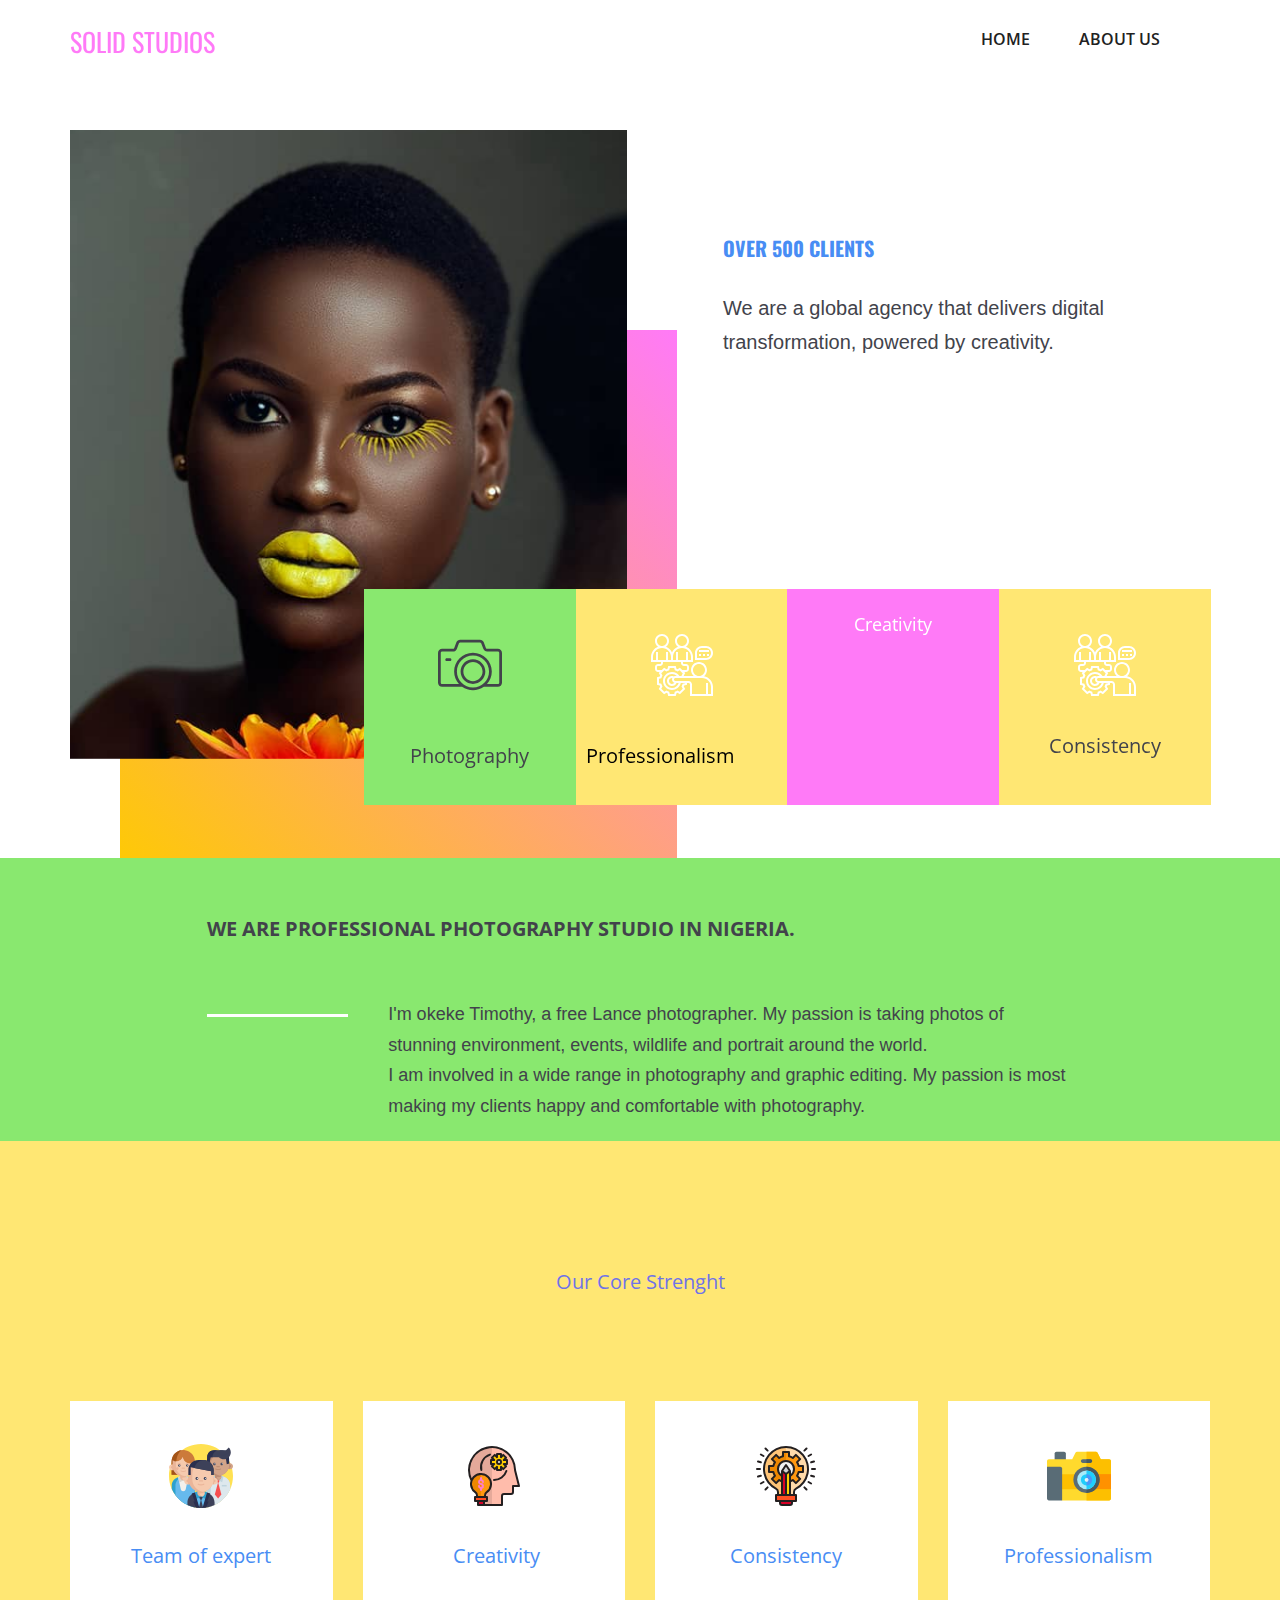
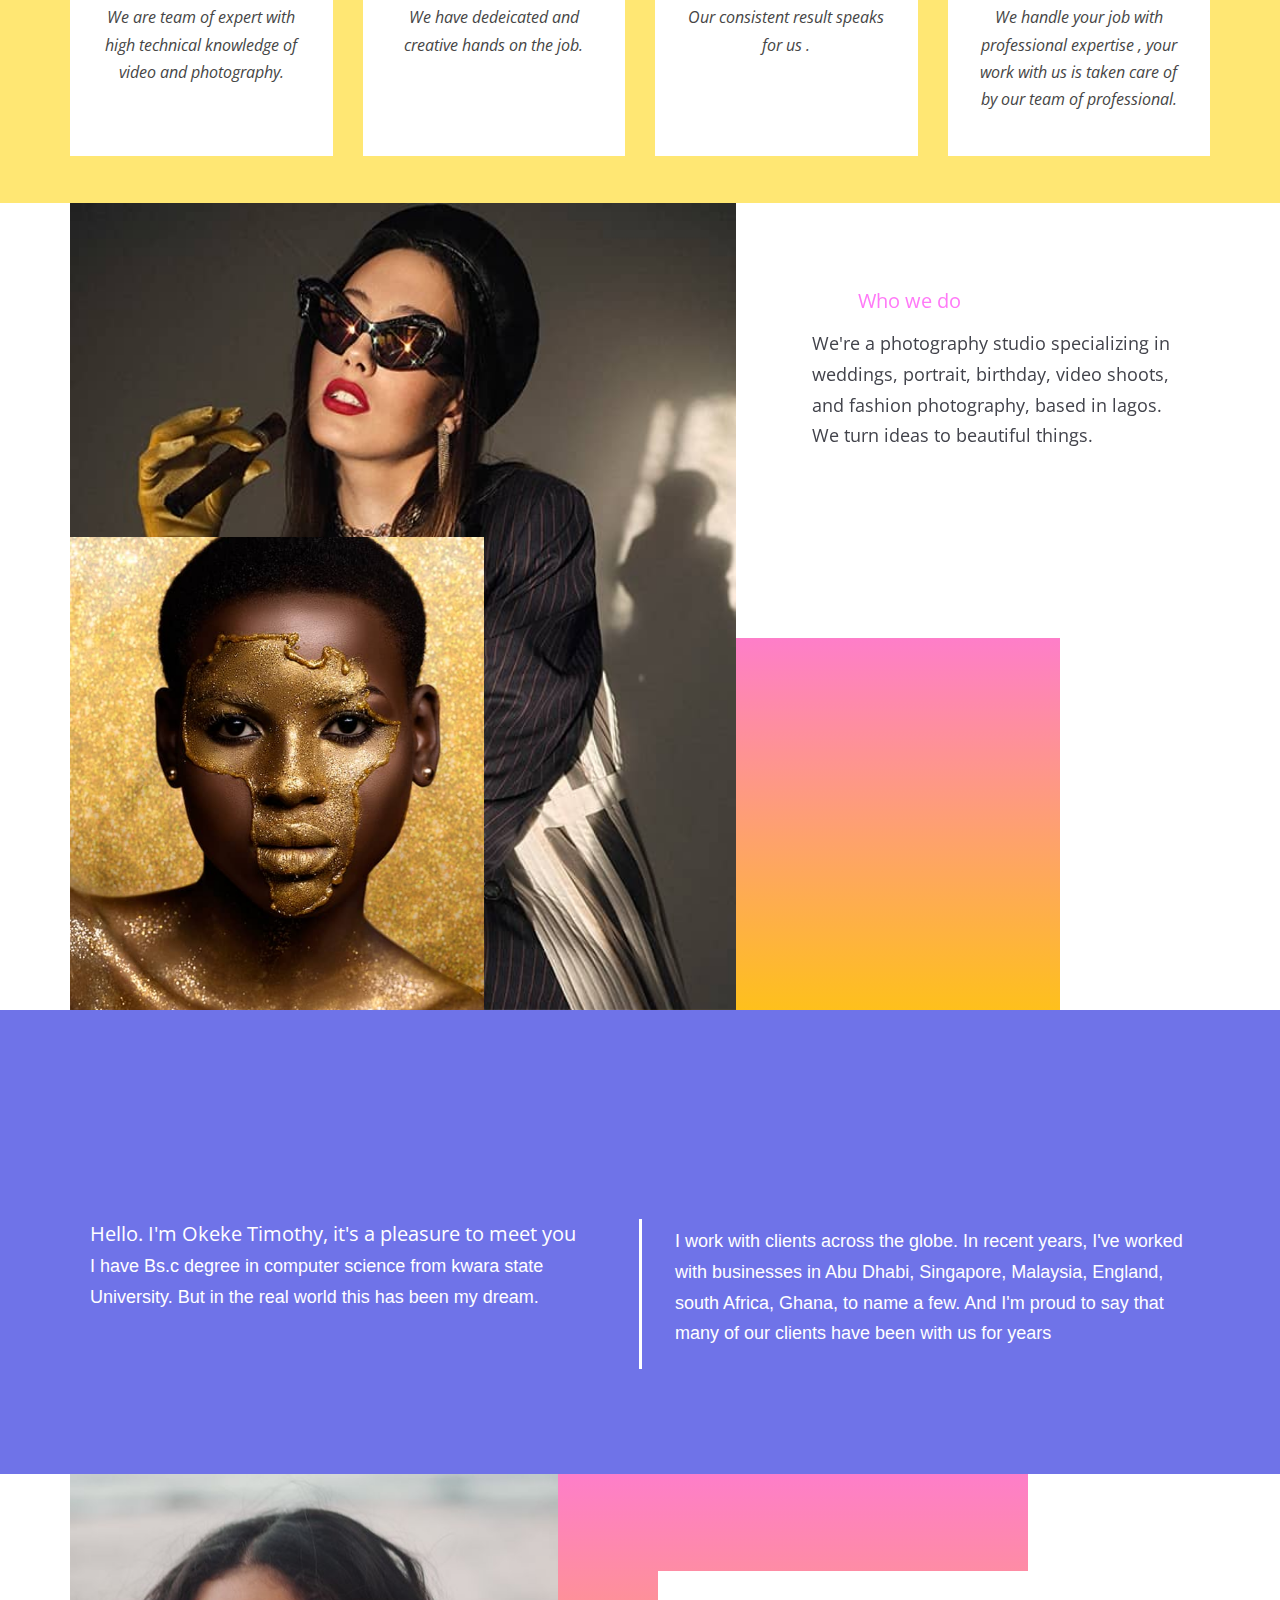
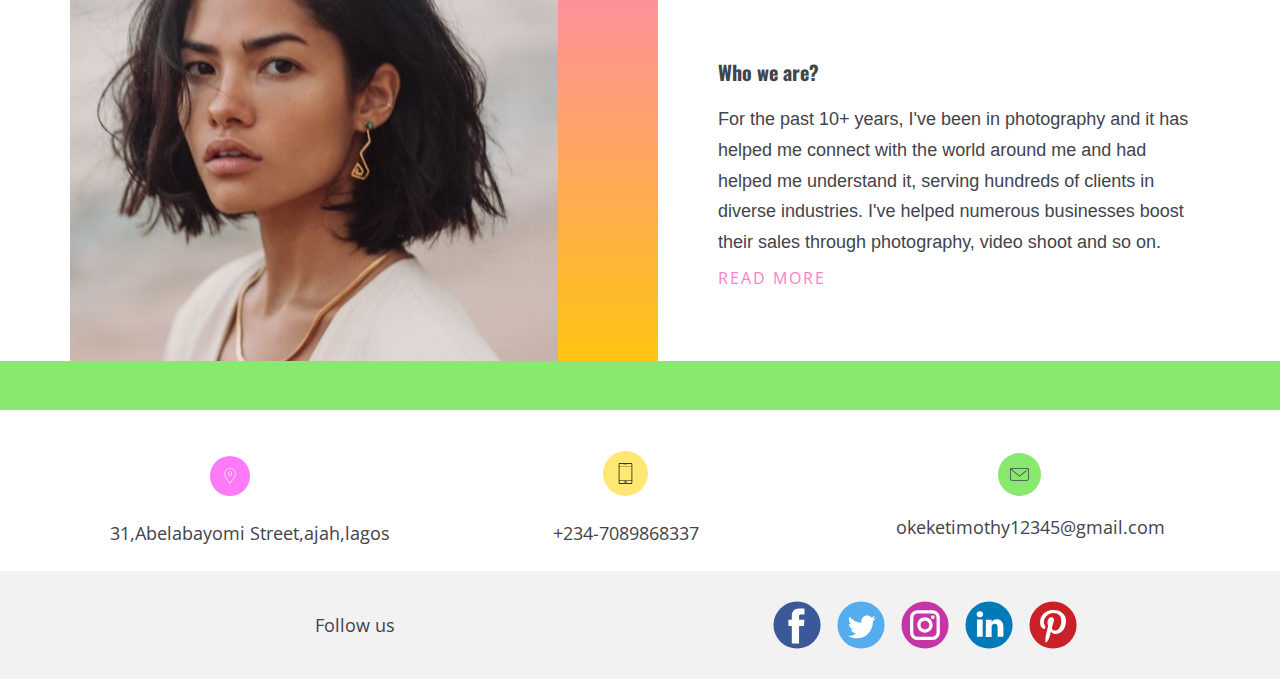
==== commit 28e3c6bc: "first commit" ====
--- a/index.html
+++ b/index.html
@@ -42,7 +42,7 @@
         <div class="u-align-left u-clearfix u-sheet u-sheet-1">
             <h3 class="u-headline u-text u-text-custom-color-1 u-text-1" data-animation-name="lightSpeedIn" data-animation-duration="1000" data-animation-delay="0" data-animation-direction="">
                 <a href="/"></a>
-                <a href="/">SOLID STUDIOS</a>
+                <a >SOLID STUDIOS</a>
             </h3>
             <nav class="u-menu u-menu-dropdown u-offcanvas u-menu-1">
                 <div class="menu-collapse" style="text-transform: uppercase; font-weight: 600;">
@@ -118,33 +118,24 @@
                             </div>
                         </div>
                         <div class="u-container-style u-custom-color-1 u-layout-cell u-size-15 u-size-30-md u-layout-cell-3" data-animation-name="bounceIn" data-animation-duration="1000" data-animation-delay="0" data-animation-direction="">
-                            <div class="u-container-layout">
-                                <span class="u-icon u-icon-circle u-icon-3">
-                    <svg class="u-svg-link" preserveAspectRatio="xMidYMin slice" viewBox="0 0 512 512" style=""><use xmlns:xlink="http://www.w3.org/1999/xlink" xlink:href="#svg-a707"></use></svg>
-                    <svg xmlns="http://www.w3.org/2000/svg" xmlns:xlink="http://www.w3.org/1999/xlink" version="1.1" id="svg-a707" x="0px" y="0px" viewBox="0 0 512 512" style="enable-background:new 0 0 512 512;" xml:space="preserve" class="u-svg-content"><g><g><path d="M396.439,494.006l-53.706-53.713c-1.876-1.875-4.419-2.929-7.071-2.929c-0.005,0-0.01,0-0.014,0l-28.815,0.041    c-0.063,0-0.126,0-0.189,0c-15.906,0-31.84-2.925-46.753-8.506l17.291-11.595c7.078-4.746,11.837-11.973,13.402-20.35    c1.564-8.378-0.266-16.836-5.154-23.818c-6.078-8.68-15.866-13.392-25.832-13.392c-0.162,0-0.324,0.001-0.487,0.004l39.829-39.829    c12.083-12.084,12.083-31.746,0-43.83c-2.94-2.94-6.367-5.215-10.099-6.753c2.766-4.702,4.245-10.073,4.245-15.672    c0-8.278-3.224-16.062-9.077-21.916c-5.854-5.854-13.637-9.078-21.916-9.078c-5.599,0-10.969,1.48-15.672,4.246    c-1.538-3.732-3.813-7.159-6.753-10.1c-5.854-5.854-13.637-9.078-21.916-9.078s-16.062,3.224-21.916,9.078l-14.301,14.301    c-1.521-3.351-3.642-6.439-6.322-9.12c-5.854-5.854-13.637-9.077-21.916-9.077c-8.279,0-16.062,3.224-21.916,9.077l-6.339,6.339    L99.271,202.71c-7.486-7.486-7.486-19.667,0-27.153c7.013-7.013,18.145-7.455,25.678-1.33l24.958,24.959    c1.953,1.953,4.512,2.929,7.071,2.929s5.119-0.977,7.071-2.929c3.905-3.905,3.905-10.237,0-14.142l-43.056-43.056    c-7.486-7.487-7.486-19.668,0-27.154c7.486-7.487,19.668-7.486,27.154,0l75.437,75.582c1.953,1.953,4.512,2.929,7.071,2.929    c2.559,0,5.119-0.977,7.071-2.929c3.905-3.905,3.905-10.237,0-14.142l-57.339-57.485c-6.125-7.534-5.682-18.665,1.33-25.677    c7.487-7.486,19.669-7.486,27.154,0l21.008,21.009c3.906,3.906,10.238,3.906,14.142,0c3.905-3.905,3.906-10.237,0-14.142    L223.013,78.97c-15.285-15.284-40.154-15.283-55.438,0c-5.051,5.051-8.421,11.151-10.134,17.604    c-6.621-4.778-14.545-7.363-22.871-7.363c-10.471,0-20.315,4.078-27.719,11.481c-13.758,13.758-15.124,35.279-4.114,50.589    c-6.454,1.712-12.556,5.083-17.608,10.135c-14.424,14.425-15.228,37.382-2.427,52.767c-6.311,1.743-12.27,5.08-17.221,10.031    c-15.283,15.284-15.283,40.153,0,55.438l4.463,4.463c-16.875,20.262-26.046,45.543-26.008,72.24l0.024,16.564L2.929,413.953    c-3.905,3.905-3.905,10.237,0,14.143c1.953,1.952,4.512,2.929,7.071,2.929s5.119-0.977,7.071-2.929l43.966-43.967    c1.879-1.879,2.933-4.429,2.929-7.086l-0.03-20.715c-0.036-24.854,9.625-48.223,27.2-65.798l49.626-49.627    c0,0,0-0.001,0.001-0.001l4.76-4.76c2.076-2.077,4.836-3.22,7.773-3.22c2.937,0,5.697,1.143,7.773,3.22    c2.077,2.076,3.22,4.836,3.22,7.773c0,2.521-0.848,4.91-2.402,6.85l-13.219,13.219c-3.905,3.905-3.905,10.237,0,14.143    c0.009,0.009,0.019,0.016,0.027,0.025c0.009,0.009,0.016,0.018,0.025,0.027c1.953,1.952,4.512,2.929,7.071,2.929    c2.559,0,5.119-0.977,7.071-2.929l47.114-47.219c2.076-2.077,4.836-3.22,7.773-3.22c2.937,0,5.697,1.144,7.773,3.22    c3.99,3.99,4.261,10.308,0.821,14.62l-47.988,48.093c-3.905,3.905-3.905,10.237,0,14.143c1.953,1.952,4.512,2.929,7.071,2.929    c2.559,0,5.119-0.977,7.071-2.929l61.819-61.924c2.076-2.077,4.836-3.22,7.773-3.22s5.697,1.144,7.773,3.22    c4.286,4.286,4.286,11.26,0,15.546l-61.923,61.818c-3.905,3.905-3.906,10.237,0,14.143c3.906,3.904,10.238,3.905,14.142,0    l48.094-47.988c4.311-3.441,10.629-3.17,14.619,0.822c4.286,4.285,4.286,11.26,0,15.545l-67.515,67.517    c-4.756,4.755-5.196,12.047-1.045,17.339c4.15,5.292,11.338,6.603,17.09,3.116l20.397-12.365    c5.142-3.119,11.872-1.702,15.321,3.225c1.781,2.543,2.447,5.623,1.877,8.675c-0.57,3.05-2.303,5.682-4.88,7.41l-47.189,31.644    c-15.355,10.297-33.236,15.736-51.722,15.736c-0.043,0-0.088,0-0.131,0l-32.051-0.046c-0.005,0-0.009,0-0.014,0    c-2.652,0-5.196,1.054-7.071,2.929l-43.967,43.967c-3.905,3.905-3.905,10.237,0,14.143c1.953,1.952,4.512,2.929,7.071,2.929    c2.559,0,5.119-0.977,7.071-2.929l41.032-41.032l27.901,0.04c0.053,0,0.104,0,0.158,0c22.465,0,44.201-6.612,62.861-19.125    l10.105-6.776c20.649,9.964,43.623,15.233,66.546,15.233c0.071,0,0.146,0,0.218,0l24.664-0.035l50.776,50.776    c1.953,1.952,4.512,2.929,7.071,2.929s5.119-0.977,7.071-2.929C400.344,504.244,400.344,497.912,396.439,494.006z     M104.355,249.027c-0.001,0.001-0.001,0.001-0.002,0.002l-20.606,20.606l-4.123-4.123c-7.486-7.487-7.486-19.668,0-27.154    c7.013-7.013,18.145-7.455,25.678-1.33l5.526,5.526L104.355,249.027z"></path>
-</g>
-</g><g><g><path d="M509.07,381.382c-1.86-1.87-4.44-2.93-7.07-2.93s-5.21,1.06-7.07,2.93c-1.86,1.86-2.93,4.43-2.93,7.07    c0,2.63,1.07,5.21,2.93,7.069c1.86,1.86,4.44,2.931,7.07,2.931s5.21-1.07,7.07-2.931c1.86-1.87,2.93-4.439,2.93-7.069    C512,385.811,510.93,383.242,509.07,381.382z"></path>
-</g>
-</g><g><g><path d="M482.18,354.488l-23.886-23.886l0.058-40.432c0.043-30.548-8.926-60.105-25.94-85.477l-44.015-65.638    c-6.012-8.966-15.167-14.995-25.778-16.977c-10.612-1.982-21.325,0.337-30.167,6.529c-14.488,10.145-20.249,28.449-15.126,44.675    l-26.135-26.136c-3.905-3.904-10.237-3.904-14.143,0c-3.905,3.905-3.905,10.237,0,14.143l56.144,56.144    c5.194,5.194,13.161,5.675,18.941,1.14c5.78-4.534,7.212-12.385,3.403-18.668l-17.2-28.372c-5.4-8.908-2.946-20.567,5.587-26.542    c4.404-3.083,9.743-4.238,15.024-3.251c5.285,0.987,9.844,3.99,12.838,8.455l44.015,65.638    c14.791,22.058,22.589,47.753,22.551,74.309l-0.063,44.582c-0.004,2.657,1.05,5.207,2.929,7.086l26.821,26.821    c1.953,1.952,4.512,2.929,7.071,2.929s5.119-0.977,7.071-2.929C486.085,364.726,486.085,358.394,482.18,354.488z"></path>
-</g>
-</g><g><g><path d="M267.68,123.642c-1.85-1.86-4.43-2.93-7.06-2.93c-2.64,0-5.21,1.07-7.08,2.93c-1.86,1.86-2.93,4.44-2.93,7.07    c0,2.64,1.07,5.21,2.93,7.07c1.87,1.86,4.44,2.93,7.08,2.93c2.63,0,5.2-1.07,7.06-2.93c1.87-1.86,2.94-4.44,2.94-7.07    S269.55,125.502,267.68,123.642z"></path>
-</g>
-</g><g><g><path d="M360.485,278.824c3.905-3.905,3.905-10.237,0-14.143c-3.905-3.904-10.237-3.904-14.143,0l-4.362,4.362    c-18.674,18.675-18.674,49.061,0,67.735c1.953,1.952,4.512,2.929,7.071,2.929c2.559,0,5.119-0.977,7.071-2.929    c3.905-3.905,3.906-10.237,0-14.143c-10.876-10.876-10.876-28.574,0-39.45L360.485,278.824z"></path>
-</g>
-</g><g><g><path d="M477.299,54.002c-6.357,0-12.571,1.804-17.944,5.103c-5.373-3.299-11.587-5.103-17.944-5.103    c-19.134,0-34.701,15.852-34.701,35.335c0,11.042,7.939,24.303,24.271,40.543c10.996,10.934,21.843,19.256,22.3,19.605    c1.792,1.371,3.933,2.056,6.074,2.056s4.281-0.685,6.074-2.056c0.457-0.349,11.304-8.672,22.3-19.605    C504.061,113.641,512,100.379,512,89.337C512,69.853,496.433,54.002,477.299,54.002z M459.352,128.748    c-16.712-13.88-32.642-31.59-32.642-39.411c0-8.456,6.595-15.335,14.701-15.335c4.032,0,7.794,1.671,10.594,4.707    c1.894,2.052,4.558,3.219,7.35,3.219s5.457-1.167,7.35-3.219c2.8-3.035,6.562-4.707,10.594-4.707    c8.106,0,14.701,6.879,14.701,15.335C492,97.138,476.065,114.853,459.352,128.748z"></path>
-</g>
-</g><g><g><path d="M70.589,0.003c-6.357,0-12.571,1.804-17.944,5.103c-5.373-3.299-11.587-5.103-17.944-5.103    C15.567,0.002,0,15.853,0,35.337C0,46.379,7.939,59.64,24.271,75.88c10.996,10.934,21.844,19.257,22.3,19.606    c1.792,1.371,3.933,2.056,6.074,2.056s4.281-0.685,6.074-2.056c0.457-0.349,11.304-8.672,22.3-19.605    c16.332-16.24,24.271-29.501,24.271-40.543C105.29,15.854,89.723,0.003,70.589,0.003z M52.642,74.748    C35.929,60.868,20,43.159,20,35.337c0-8.456,6.595-15.335,14.701-15.335c4.032,0,7.794,1.671,10.594,4.707    c1.894,2.052,4.558,3.219,7.35,3.219s5.457-1.167,7.35-3.219c2.8-3.035,6.562-4.707,10.594-4.707    c8.106,0,14.701,6.879,14.701,15.335C85.29,43.137,69.355,60.853,52.642,74.748z"></path>
-</g>
-</g><g></g><g></g><g></g><g></g><g></g><g></g><g></g><g></g><g></g><g></g><g></g><g></g><g></g><g></g><g></g></svg>
-                  </span>
-                                <p class="u-align-center u-text u-text-5">Team Work</p>
-                            </div>
-                        </div>
-                        <div class="u-container-style u-custom-color-5 u-layout-cell u-right-cell u-size-15 u-size-30-md u-layout-cell-4" data-animation-name="bounceIn" data-animation-duration="1000" data-animation-delay="0" data-animation-direction="">
-                            <div class="u-container-layout">
-                                <span class="u-icon u-icon-circle u-text-white u-icon-4">
-                    <svg class="u-svg-link" preserveAspectRatio="xMidYMin slice" viewBox="0 0 432.4 432.4" style=""><use xmlns:xlink="http://www.w3.org/1999/xlink" xlink:href="#svg-a753"></use></svg>
-                    <svg xmlns="http://www.w3.org/2000/svg" xmlns:xlink="http://www.w3.org/1999/xlink" version="1.1" id="svg-a753" x="0px" y="0px" viewBox="0 0 432.4 432.4" style="enable-background:new 0 0 432.4 432.4;" xml:space="preserve" class="u-svg-content"><g><g><g><path style="fill:#231F20;" d="M216.529,93.2c-61.2,0-111.2,50-111.2,111.2c0,32,14,62.8,37.6,83.6c17.6,17.6,16,55.2,15.6,55.6     c0,2,0.4,3.6,2,5.2c1.2,1.2,3.2,2,4.8,2h102c2,0,3.6-0.8,4.8-2c1.2-1.2,2-3.2,2-5.2c0-0.4-2-38,15.6-55.6     c0.4-0.4,0.8-0.8,1.2-1.2c23.2-21.2,36.8-51.2,36.8-82.4C327.729,143.2,277.729,93.2,216.529,93.2z M280.529,277.6     c-0.4,0.4-1.2,1.2-1.2,1.6c-15.6,16.8-18.4,44.4-18.8,57.6h-88.4c-0.4-13.2-3.2-42-20-59.2c-21.2-18.4-33.6-45.2-33.6-73.6     c0-54,43.6-97.6,97.6-97.6s97.6,43.6,97.6,97.6C313.729,232.4,301.729,259.2,280.529,277.6z"></path><path style="fill:#231F20;" d="M216.129,121.6c-3.6,0-6.8,3.2-6.8,6.8c0,3.6,3.2,6.8,6.8,6.8c40.4,0,72.8,32.8,72.8,72.8     c0,3.6,3.2,6.8,6.8,6.8c3.6,0,6.8-3.2,6.8-6.8C302.929,160.4,264.129,121.6,216.129,121.6z"></path><path style="fill:#231F20;" d="M260.529,358.4h-88.8c-9.2,0-16.8,7.6-16.8,16.8s7.6,16.8,16.8,16.8h88.4     c9.6-0.4,17.2-7.6,17.2-16.8C277.329,366,269.729,358.4,260.529,358.4z M260.529,378h-88.8c-1.6,0-3.2-1.2-3.2-3.2     s1.2-3.2,3.2-3.2h88.4c1.6,0,3.2,1.2,3.2,3.2S262.129,378,260.529,378z"></path><path style="fill:#231F20;" d="M247.329,398.8h-62.4c-9.2,0-16.8,7.6-16.8,16.8s7.6,16.8,16.8,16.8h62.4     c9.2,0,16.8-7.6,16.8-16.8C264.129,406,256.529,398.8,247.329,398.8z M247.329,418.4h-62.4c-1.6,0-3.2-1.2-3.2-3.2     s1.2-3.2,3.2-3.2h62.4c1.6,0,3.2,1.2,3.2,3.2S248.929,418.4,247.329,418.4z"></path><path style="fill:#231F20;" d="M216.129,60c4,0,6.8-3.2,6.8-6.8V6.8c0-3.6-3.2-6.8-6.8-6.8c-3.6,0-6.8,3.2-6.8,6.8v46.4     C209.329,56.8,212.529,60,216.129,60z"></path><path style="fill:#231F20;" d="M329.329,34.4c-3.2-2.4-7.2-1.2-9.2,1.6l-25.6,38.4c-2.4,3.2-1.6,7.6,1.6,9.6     c1.2,0.8,2.4,1.2,3.6,1.2c2.4,0,4.4-1.2,5.6-3.2l25.6-38.4C333.329,40.8,332.529,36.4,329.329,34.4z"></path><path style="fill:#231F20;" d="M134.929,83.6c1.2,0,2.4-0.4,3.6-1.2c3.2-2,4-6.4,2-9.6l-24.8-38.8c-2-3.2-6.4-4-9.6-2     s-4,6.4-2,9.6l24.8,38.8C130.529,82.8,132.529,83.6,134.929,83.6z"></path><path style="fill:#231F20;" d="M86.529,126l-40.4-22c-3.2-1.6-7.6-0.4-9.2,2.8c-2,3.2-0.8,7.6,2.8,9.2l40.4,22     c1.2,0.4,2,0.8,3.2,0.8c2.4,0,4.8-1.2,6-3.6C90.929,132,89.729,127.6,86.529,126z"></path><path style="fill:#231F20;" d="M395.729,106.8c-1.6-3.2-6-4.4-9.2-2.8l-40.8,22c-3.2,1.6-4.4,6-2.8,9.2c1.2,2.4,3.6,3.6,6,3.6     c1.2,0,2.4-0.4,3.2-0.8l40.8-22C396.129,114.4,397.329,110,395.729,106.8z"></path>
+                            <div style="margin: left 5px;"    class="u-container-layout">
+                               
+                                <span  u-icon u-icon-circle u-icon-3">
+                    <svg  style="margin-block-start: 5px" preserveAspectRatio="xMidYMin slice" viewBox="0 0 512 512" style=""><use xmlns:xlink="http://www.w3.org/1999/xlink" xlink:href="#svg-a707"></use></svg>
+                    <svg xmlns="http://www.w3.org/2000/svg" xmlns:xlink="http://www.w3.org/1999/xlink" version="1.1" id="svg-a707" x="0px" y="0px" viewBox="0 0 512 512" style="enable-background:new 0 0 512 512;" xml:space="preserve" class="u-svg-content"><g><g>
+                        
+                        <p   style="margin-top: -230px  "   align="center"  >Creativity</p>
+                        
+                    </div>
+                </div>
+                <div class="u-container-style u-custom-color-3 u-layout-cell u-size-15 u-size-30-md u-layout-cell-2" data-animation-name="bounceIn" data-animation-duration="1000" data-animation-delay="0" data-animation-direction="">
+                    <div class="u-container-layout">
+                        <span class="u-icon u-icon-circle u-text-body-alt-color u-icon-2">
+            <svg class="u-svg-link" preserveAspectRatio="xMidYMin slice" viewBox="0 0 64 64" style=""><use xmlns:xlink="http://www.w3.org/1999/xlink" xlink:href="#svg-3c6d"></use></svg>
+            <svg xmlns="http://www.w3.org/2000/svg" id="svg-3c6d" enable-background="new 0 0 64 64" viewBox="0 0 64 64" class="u-svg-content"><path d="m54.049 43.199c1.799-1.469 2.951-3.701 2.951-6.199 0-4.411-3.589-8-8-8s-8 3.589-8 8c0 2.39 1.059 4.533 2.726 6h-9.745c-.066-.155-.12-.311-.192-.466l1.493-2.465-1.069-1.069h1.787c1.654 0 3-1.346 3-3v-2c0-1.654-1.346-3-3-3h-2c-.552 0-1-.448-1-1v-1h10v-5c0-4.663-2.921-8.647-7.025-10.245 1.825-1.265 3.025-3.372 3.025-5.755 0-3.859-3.141-7-7-7s-7 3.141-7 7c0 2.383 1.2 4.49 3.025 5.755-2.673 1.041-4.837 3.093-6.025 5.689-1.188-2.596-3.352-4.649-6.025-5.689 1.825-1.265 3.025-3.372 3.025-5.755 0-3.859-3.141-7-7-7s-7 3.141-7 7c0 2.383 1.2 4.49 3.025 5.755-4.104 1.598-7.025 5.582-7.025 10.245v5h10v1c0 .552-.448 1-1 1h-2c-1.654 0-3 1.346-3 3v2c0 1.654 1.346 3 3 3h1.787l-1.069 1.069 1.492 2.465c-.154.331-.293.663-.416.995l-2.794.687v7.568l2.794.687c.123.332.262.664.416.995l-1.492 2.465 5.352 5.352 2.465-1.492c.33.154.663.293.995.416l.686 2.793h7.568l.687-2.794c.332-.123.664-.262.995-.416l2.465 1.492 5.352-5.352-1.492-2.465c.154-.33.293-.663.416-.995l2.793-.686v-1.784h1.5c.827 0 1.5.673 1.5 1.5v11.5h23v-9c0-5.365-3.863-9.838-8.951-10.801zm-11.049-6.199c0-3.309 2.691-6 6-6s6 2.691 6 6-2.691 6-6 6-6-2.691-6-6zm-16-29c0-2.757 2.243-5 5-5s5 2.243 5 5-2.243 5-5 5-5-2.243-5-5zm5 7c4.963 0 9 4.037 9 9v3h-3v-8h-2v8h-8v-8h-2v8h-3v-3c0-4.963 4.037-9 9-9zm-25-7c0-2.757 2.243-5 5-5s5 2.243 5 5-2.243 5-5 5-5-2.243-5-5zm-4 16c0-4.963 4.037-9 9-9s9 4.037 9 9v3h-3v-8h-2v8h-8v-8h-2v8h-3zm5 13c-.552 0-1-.448-1-1v-2c0-.552.448-1 1-1h2c1.654 0 3-1.346 3-3v-1h8 2 8v1c0 1.654 1.346 3 3 3h2c.552 0 1 .448 1 1v2c0 .552-.448 1-1 1h-3.787l-2.282-2.282-2.465 1.492c-.331-.154-.663-.293-.995-.416l-.687-2.794h-7.568l-.687 2.794c-.332.123-.664.262-.995.416l-2.465-1.492-2.282 2.282zm27 13.216-2.345.577-.17.534c-.182.573-.425 1.154-.723 1.727l-.259.498 1.255 2.074-3.133 3.133-2.074-1.255-.498.259c-.573.298-1.154.541-1.725.722l-.536.169-.576 2.346h-4.432l-.577-2.345-.534-.17c-.573-.182-1.154-.425-1.727-.723l-.498-.259-2.074 1.255-3.133-3.133 1.255-2.074-.259-.498c-.298-.573-.541-1.154-.722-1.725l-.169-.536-2.346-.576v-4.432l2.347-.577.169-.536c.181-.57.424-1.151.722-1.725l.259-.498-1.255-2.074 3.133-3.133 2.074 1.255.498-.259c.573-.298 1.154-.541 1.725-.722l.536-.169.576-2.346h4.432l.577 2.347.536.169c.57.181 1.151.424 1.725.722l.498.259 2.074-1.255 3.133 3.133-1.255 2.074.259.498c.009.018.017.036.026.054h-2.329c-1.663-2.475-4.46-4.001-7.46-4.001-4.963 0-9 4.037-9 9s4.037 9 9 9c4.231 0 7.858-2.953 8.775-7h4.225zm-10.611-.414c-.554.733-1.424 1.198-2.389 1.198-1.654 0-3-1.346-3-3s1.346-3 3-3c.111 0 .218.03.328.043-.206.445-.328.935-.328 1.457 0 1.539 1.005 2.835 2.389 3.302zm-.459-6.413c-.609-.254-1.266-.389-1.93-.389-2.757 0-5 2.243-5 5s2.243 5 5 5c2.013 0 3.796-1.202 4.581-3h2.125c-.868 2.916-3.571 5-6.706 5-3.859 0-7-3.141-7-7s3.141-7 7-7c1.846 0 3.597.74 4.891 2h-1.391c-.567 0-1.096.149-1.57.389zm37.07 17.611h-3v-11h-2v11h-14v-9.5c0-1.93-1.57-3.5-3.5-3.5h-13c-.827 0-1.5-.673-1.5-1.5s.673-1.5 1.5-1.5h26.5c4.963 0 9 4.037 9 9z"></path><path d="m63 20c0-3.859-3.141-7-7-7h-4c-3.859 0-7 3.141-7 7v7h11c3.859 0 7-3.141 7-7zm-16 0c0-2.757 2.243-5 5-5h4c2.757 0 5 2.243 5 5s-2.243 5-5 5h-9z"></path><path d="m49 21h2v2h-2z"></path><path d="m53 21h2v2h-2z"></path><path d="m57 21h2v2h-2z"></path><path d="m49 17h10v2h-10z"></path></svg>
+          </span>
+        
+                 
 </g>
 </g>
 </g><g></g><g></g><g></g><g></g><g></g><g></g><g></g><g></g><g></g><g></g><g></g><g></g><g></g><g></g><g></g></svg>
